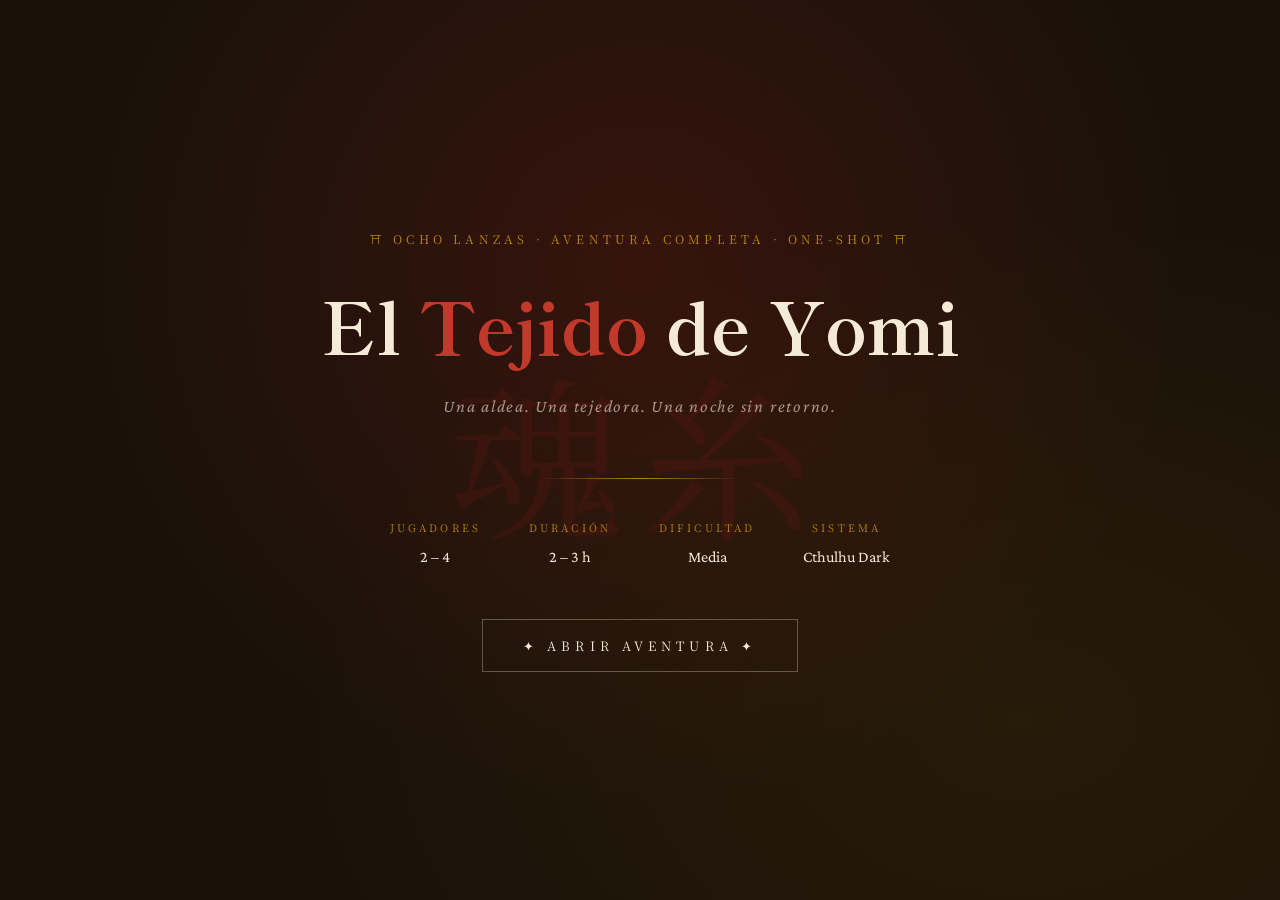
==== assets/adventures/el_tejido_de_yomi.html @ 16f68fd9 "Refine dialog layouts with calligraphy, hand-drawn wobbly boxes, and hanko circular stamp buttons" ====
<!DOCTYPE html>
<html lang="es">
<head>
<meta charset="UTF-8">
<meta name="viewport" content="width=device-width, initial-scale=1.0">
<title>El Tejido de Yomi — Ocho Lanzas</title>
<style>
  @import url('https://fonts.googleapis.com/css2?family=Noto+Serif+JP:wght@300;400;700&family=Crimson+Pro:ital,wght@0,300;0,400;0,600;1,300;1,400&family=Shippori+Mincho:wght@400;700&display=swap');

  :root {
    --ink: #1a1209;
    --paper: #f5ead8;
    --paper-dark: #e8d9bc;
    --red: #8b1a1a;
    --red-light: #c0392b;
    --gold: #b8860b;
    --gold-light: #d4a017;
    --shadow: rgba(26,18,9,0.18);
    --mist: rgba(245,234,216,0.85);
  }

  * { box-sizing: border-box; margin: 0; padding: 0; }

  body {
    background: var(--ink);
    color: var(--ink);
    font-family: 'Crimson Pro', 'Georgia', serif;
    font-size: 17px;
    line-height: 1.75;
    min-height: 100vh;
  }

  /* ── BACKGROUND TEXTURE ── */
  body::before {
    content: '';
    position: fixed; inset: 0;
    background:
      radial-gradient(ellipse at 20% 10%, rgba(139,26,26,0.08) 0%, transparent 50%),
      radial-gradient(ellipse at 80% 90%, rgba(139,26,26,0.06) 0%, transparent 50%),
      url("data:image/svg+xml,%3Csvg width='400' height='400' xmlns='http://www.w3.org/2000/svg'%3E%3Cfilter id='n'%3E%3CfeTurbulence type='fractalNoise' baseFrequency='0.9' numOctaves='4' stitchTiles='stitch'/%3E%3C/filter%3E%3Crect width='400' height='400' filter='url(%23n)' opacity='0.04'/%3E%3C/svg%3E");
    pointer-events: none;
    z-index: 0;
  }

  /* ── COVER ── */
  #cover {
    min-height: 100vh;
    display: flex;
    flex-direction: column;
    align-items: center;
    justify-content: center;
    position: relative;
    overflow: hidden;
    background: var(--ink);
    padding: 3rem 2rem;
  }

  #cover::before {
    content: '';
    position: absolute; inset: 0;
    background:
      radial-gradient(ellipse at 50% 30%, rgba(139,26,26,0.25) 0%, transparent 60%),
      radial-gradient(ellipse at 80% 80%, rgba(184,134,11,0.08) 0%, transparent 50%);
  }

  .cover-kanji {
    font-family: 'Noto Serif JP', serif;
    font-size: clamp(5rem, 15vw, 11rem);
    color: rgba(139,26,26,0.15);
    position: absolute;
    top: 50%;
    left: 50%;
    transform: translate(-50%,-50%);
    white-space: nowrap;
    pointer-events: none;
    letter-spacing: 1rem;
    user-select: none;
  }

  .cover-badge {
    font-family: 'Noto Serif JP', serif;
    font-size: 0.75rem;
    letter-spacing: 0.35em;
    color: var(--gold);
    text-transform: uppercase;
    margin-bottom: 2rem;
    position: relative;
    opacity: 0;
    animation: fadeUp 1s 0.3s forwards;
  }

  .cover-title {
    font-family: 'Shippori Mincho', 'Noto Serif JP', serif;
    font-size: clamp(2.2rem, 6vw, 4.5rem);
    color: var(--paper);
    text-align: center;
    position: relative;
    line-height: 1.2;
    opacity: 0;
    animation: fadeUp 1s 0.6s forwards;
  }

  .cover-title em {
    color: var(--red-light);
    font-style: normal;
  }

  .cover-subtitle {
    font-family: 'Crimson Pro', serif;
    font-size: 1.1rem;
    color: rgba(245,234,216,0.6);
    text-align: center;
    margin-top: 1rem;
    letter-spacing: 0.1em;
    font-style: italic;
    position: relative;
    opacity: 0;
    animation: fadeUp 1s 0.9s forwards;
  }

  .cover-divider {
    width: 200px; height: 1px;
    background: linear-gradient(90deg, transparent, var(--gold), transparent);
    margin: 2.5rem auto;
    position: relative;
    opacity: 0;
    animation: fadeUp 1s 1.1s forwards;
  }

  .cover-meta {
    display: flex; gap: 3rem;
    text-align: center;
    position: relative;
    opacity: 0;
    animation: fadeUp 1s 1.3s forwards;
  }

  .cover-meta-item span {
    display: block;
    font-family: 'Noto Serif JP', serif;
    font-size: 0.65rem;
    letter-spacing: 0.3em;
    color: var(--gold);
    text-transform: uppercase;
    margin-bottom: 0.3rem;
  }

  .cover-meta-item strong {
    color: var(--paper);
    font-size: 1rem;
    font-weight: 400;
  }

  .cover-enter {
    margin-top: 3rem;
    position: relative;
    opacity: 0;
    animation: fadeUp 1s 1.6s forwards;
  }

  .btn-enter {
    font-family: 'Noto Serif JP', serif;
    font-size: 0.8rem;
    letter-spacing: 0.4em;
    color: var(--paper);
    background: transparent;
    border: 1px solid rgba(245,234,216,0.3);
    padding: 1rem 2.5rem;
    cursor: pointer;
    text-transform: uppercase;
    transition: all 0.3s;
  }

  .btn-enter:hover {
    border-color: var(--red-light);
    color: var(--red-light);
    box-shadow: 0 0 30px rgba(192,57,43,0.2);
  }

  @keyframes fadeUp {
    from { opacity: 0; transform: translateY(20px); }
    to { opacity: 1; transform: translateY(0); }
  }

  /* ── MAIN APP ── */
  #app {
    display: none;
    min-height: 100vh;
    background: var(--paper);
    position: relative;
  }

  /* ── NAV ── */
  .nav {
    background: var(--ink);
    padding: 0;
    position: sticky;
    top: 0;
    z-index: 100;
    border-bottom: 2px solid var(--red);
    display: flex;
    align-items: stretch;
    overflow-x: auto;
    scrollbar-width: none;
  }

  .nav::-webkit-scrollbar { display: none; }

  .nav-logo {
    font-family: 'Noto Serif JP', serif;
    color: var(--gold);
    font-size: 1.1rem;
    padding: 0 1.5rem;
    display: flex;
    align-items: center;
    border-right: 1px solid rgba(245,234,216,0.1);
    white-space: nowrap;
    flex-shrink: 0;
  }

  .nav-btn {
    font-family: 'Noto Serif JP', serif;
    font-size: 0.65rem;
    letter-spacing: 0.2em;
    color: rgba(245,234,216,0.55);
    background: none;
    border: none;
    padding: 1.1rem 1.2rem;
    cursor: pointer;
    transition: all 0.2s;
    white-space: nowrap;
    flex-shrink: 0;
    text-transform: uppercase;
    border-bottom: 2px solid transparent;
    margin-bottom: -2px;
  }

  .nav-btn:hover { color: var(--paper); }
  .nav-btn.active { color: var(--red-light); border-bottom-color: var(--red-light); }

  /* ── SECTIONS ── */
  .section { display: none; padding: 3rem 2rem; max-width: 900px; margin: 0 auto; }
  .section.active { display: block; }

  /* ── TYPOGRAPHY ── */
  h1 {
    font-family: 'Shippori Mincho', serif;
    font-size: 2.4rem;
    color: var(--ink);
    line-height: 1.2;
    margin-bottom: 0.5rem;
  }

  h2 {
    font-family: 'Shippori Mincho', serif;
    font-size: 1.6rem;
    color: var(--red);
    margin: 2.5rem 0 1rem;
    padding-bottom: 0.4rem;
    border-bottom: 1px solid rgba(139,26,26,0.2);
  }

  h3 {
    font-family: 'Crimson Pro', serif;
    font-size: 1.2rem;
    color: var(--ink);
    font-weight: 600;
    margin: 1.5rem 0 0.5rem;
    letter-spacing: 0.02em;
  }

  p { margin-bottom: 1rem; }

  .lead {
    font-size: 1.15rem;
    color: #3a2e1e;
    font-style: italic;
    margin-bottom: 1.5rem;
  }

  .kicker {
    font-family: 'Noto Serif JP', serif;
    font-size: 0.65rem;
    letter-spacing: 0.35em;
    color: var(--gold);
    text-transform: uppercase;
    display: block;
    margin-bottom: 0.5rem;
  }

  /* ── DECORATIVE ── */
  .torii {
    text-align: center;
    font-size: 2rem;
    color: rgba(139,26,26,0.2);
    margin: 2rem 0;
    user-select: none;
  }

  .brush-line {
    height: 3px;
    background: linear-gradient(90deg, var(--red) 0%, rgba(139,26,26,0.2) 100%);
    border: none;
    margin: 2rem 0;
    border-radius: 2px;
  }

  /* ── BOXES ── */
  .box {
    border-left: 3px solid var(--red);
    background: rgba(139,26,26,0.04);
    padding: 1.2rem 1.5rem;
    margin: 1.5rem 0;
    border-radius: 0 4px 4px 0;
  }

  .box.gold {
    border-color: var(--gold);
    background: rgba(184,134,11,0.06);
  }

  .box.dark {
    background: var(--ink);
    color: var(--paper);
    border-left: 3px solid var(--red-light);
    border-radius: 4px;
  }

  .box.dark h3 { color: var(--gold); }
  .box.dark p { color: rgba(245,234,216,0.85); }

  /* ── VOICE BOXES (GM narration) ── */
  .gm-voice {
    background: var(--ink);
    color: var(--paper-dark);
    padding: 1.5rem 2rem;
    margin: 1.5rem 0;
    border-radius: 4px;
    font-style: italic;
    font-size: 1.05rem;
    line-height: 1.8;
    position: relative;
    border-left: 4px solid var(--red);
  }

  .gm-voice::before {
    content: '🎭 VOZ DEL MÁSTER';
    font-style: normal;
    font-family: 'Noto Serif JP', serif;
    font-size: 0.6rem;
    letter-spacing: 0.3em;
    color: var(--gold);
    display: block;
    margin-bottom: 0.8rem;
  }

  /* ── NPC BOXES ── */
  .npc-card {
    background: var(--paper-dark);
    border: 1px solid rgba(26,18,9,0.15);
    border-radius: 4px;
    padding: 1.2rem 1.5rem;
    margin: 1.2rem 0;
    position: relative;
    overflow: hidden;
  }

  .npc-card::before {
    content: '';
    position: absolute;
    left: 0; top: 0; bottom: 0;
    width: 4px;
    background: var(--gold);
  }

  .npc-card h3 {
    margin-top: 0;
    color: var(--red);
  }

  .npc-tag {
    display: inline-block;
    font-family: 'Noto Serif JP', serif;
    font-size: 0.6rem;
    letter-spacing: 0.2em;
    background: var(--ink);
    color: var(--gold);
    padding: 0.2rem 0.6rem;
    border-radius: 2px;
    text-transform: uppercase;
    margin-bottom: 0.5rem;
  }

  .npc-quote {
    font-style: italic;
    color: var(--red);
    border-left: 2px solid var(--red);
    padding-left: 0.8rem;
    margin: 0.8rem 0;
    font-size: 1.05rem;
  }

  /* ── CHARACTER SHEETS ── */
  .char-sheet {
    background: var(--paper-dark);
    border: 2px solid rgba(26,18,9,0.2);
    border-radius: 6px;
    padding: 2rem;
    margin: 2rem 0;
    position: relative;
    overflow: hidden;
  }

  .char-sheet::after {
    content: attr(data-kanji);
    font-family: 'Noto Serif JP', serif;
    font-size: 7rem;
    color: rgba(139,26,26,0.06);
    position: absolute;
    right: 1rem;
    top: 50%;
    transform: translateY(-50%);
    pointer-events: none;
    line-height: 1;
  }

  .char-name {
    font-family: 'Shippori Mincho', serif;
    font-size: 1.8rem;
    color: var(--ink);
    margin-bottom: 0.2rem;
  }

  .char-role {
    font-family: 'Noto Serif JP', serif;
    font-size: 0.7rem;
    letter-spacing: 0.3em;
    color: var(--gold);
    text-transform: uppercase;
    margin-bottom: 1.5rem;
    display: block;
  }

  .char-grid {
    display: grid;
    grid-template-columns: 1fr 1fr;
    gap: 1rem;
    margin-bottom: 1rem;
  }

  @media (max-width: 600px) { .char-grid { grid-template-columns: 1fr; } }

  .char-stat {
    background: var(--paper);
    border: 1px solid rgba(26,18,9,0.12);
    padding: 0.7rem 1rem;
    border-radius: 4px;
  }

  .char-stat span {
    font-family: 'Noto Serif JP', serif;
    font-size: 0.58rem;
    letter-spacing: 0.25em;
    color: var(--gold);
    text-transform: uppercase;
    display: block;
    margin-bottom: 0.2rem;
  }

  .char-stat strong { font-size: 1.05rem; }

  .locura-track {
    display: flex;
    gap: 0.4rem;
    margin: 1rem 0;
    align-items: center;
  }

  .locura-track span {
    font-family: 'Noto Serif JP', serif;
    font-size: 0.65rem;
    letter-spacing: 0.2em;
    text-transform: uppercase;
    color: var(--red);
    margin-right: 0.5rem;
  }

  .locura-pip {
    width: 28px; height: 28px;
    border: 2px solid var(--red);
    border-radius: 50%;
    display: flex;
    align-items: center;
    justify-content: center;
    font-size: 0.7rem;
    color: var(--red);
    font-family: 'Crimson Pro', serif;
    font-weight: 600;
    cursor: pointer;
    transition: all 0.2s;
    user-select: none;
  }

  .locura-pip.filled {
    background: var(--red);
    color: white;
  }

  .locura-pip.last {
    border-color: #4a0000;
    background: #4a0000;
    color: #ffaaaa;
    box-shadow: 0 0 8px rgba(139,26,26,0.5);
  }

  /* ── ENEMY STAT BLOCK ── */
  .enemy-block {
    background: #1a1209;
    color: var(--paper);
    border-radius: 6px;
    overflow: hidden;
    margin: 1.5rem 0;
  }

  .enemy-header {
    background: var(--red);
    padding: 1rem 1.5rem;
    display: flex;
    justify-content: space-between;
    align-items: center;
  }

  .enemy-header h3 {
    color: white;
    margin: 0;
    font-family: 'Shippori Mincho', serif;
    font-size: 1.3rem;
  }

  .enemy-header .enemy-tier {
    font-family: 'Noto Serif JP', serif;
    font-size: 0.6rem;
    letter-spacing: 0.3em;
    color: rgba(255,255,255,0.7);
    text-transform: uppercase;
  }

  .enemy-body {
    padding: 1.2rem 1.5rem;
  }

  .enemy-body p { color: rgba(245,234,216,0.8); }

  .enemy-traits {
    display: flex;
    gap: 0.4rem;
    flex-wrap: wrap;
    margin: 0.8rem 0;
  }

  .trait {
    background: rgba(139,26,26,0.4);
    border: 1px solid rgba(139,26,26,0.6);
    color: #ffcccc;
    font-family: 'Noto Serif JP', serif;
    font-size: 0.6rem;
    letter-spacing: 0.15em;
    padding: 0.2rem 0.6rem;
    border-radius: 2px;
    text-transform: uppercase;
  }

  .enemy-actions { margin-top: 1rem; }

  .enemy-action {
    border-top: 1px solid rgba(245,234,216,0.1);
    padding: 0.6rem 0;
  }

  .enemy-action strong {
    color: var(--gold-light);
    display: block;
    margin-bottom: 0.2rem;
    font-size: 0.95rem;
  }

  .enemy-action p { color: rgba(245,234,216,0.75); font-size: 0.95rem; margin: 0; }

  /* ── SCENE CARDS ── */
  .scene {
    border: 1px solid rgba(26,18,9,0.15);
    border-radius: 6px;
    margin: 2rem 0;
    overflow: hidden;
  }

  .scene-header {
    background: var(--ink);
    color: var(--paper);
    padding: 1rem 1.5rem;
    display: flex;
    align-items: center;
    gap: 1rem;
    cursor: pointer;
    transition: background 0.2s;
  }

  .scene-header:hover { background: #2a1e0f; }

  .scene-num {
    font-family: 'Shippori Mincho', serif;
    font-size: 2rem;
    color: var(--red-light);
    line-height: 1;
    flex-shrink: 0;
    min-width: 2.5rem;
  }

  .scene-header-text h3 {
    color: var(--paper);
    margin: 0;
    font-size: 1.1rem;
  }

  .scene-header-text span {
    font-family: 'Noto Serif JP', serif;
    font-size: 0.6rem;
    letter-spacing: 0.25em;
    color: var(--gold);
    text-transform: uppercase;
  }

  .scene-arrow {
    margin-left: auto;
    color: var(--gold);
    font-size: 0.8rem;
    transition: transform 0.3s;
  }

  .scene.open .scene-arrow { transform: rotate(180deg); }

  .scene-body {
    display: none;
    padding: 1.5rem;
    background: var(--paper-dark);
  }

  .scene.open .scene-body { display: block; }

  /* ── RULE BOX ── */
  .rule-box {
    background: #fff8ee;
    border: 1px solid var(--gold);
    border-radius: 4px;
    padding: 1rem 1.3rem;
    margin: 1rem 0;
  }

  .rule-box .rule-title {
    font-family: 'Noto Serif JP', serif;
    font-size: 0.65rem;
    letter-spacing: 0.3em;
    color: var(--gold);
    text-transform: uppercase;
    display: block;
    margin-bottom: 0.5rem;
  }

  /* ── GM TOOLS ── */
  .tracker-grid {
    display: grid;
    grid-template-columns: repeat(auto-fit, minmax(220px, 1fr));
    gap: 1rem;
    margin: 1.5rem 0;
  }

  .tracker-card {
    background: var(--paper-dark);
    border: 1px solid rgba(26,18,9,0.15);
    border-radius: 6px;
    padding: 1rem 1.2rem;
  }

  .tracker-card h4 {
    font-family: 'Noto Serif JP', serif;
    font-size: 0.65rem;
    letter-spacing: 0.25em;
    color: var(--gold);
    text-transform: uppercase;
    margin-bottom: 0.8rem;
  }

  .tracker-pips {
    display: flex;
    gap: 0.3rem;
    flex-wrap: wrap;
    margin-bottom: 0.5rem;
  }

  .t-pip {
    width: 26px; height: 26px;
    border: 2px solid var(--red);
    border-radius: 50%;
    cursor: pointer;
    transition: all 0.15s;
    user-select: none;
  }

  .t-pip.on { background: var(--red); }
  .t-pip.on.last { background: #4a0000; border-color: #4a0000; box-shadow: 0 0 10px rgba(139,26,26,0.6); }

  .tension-track {
    background: var(--paper-dark);
    border: 1px solid rgba(26,18,9,0.15);
    border-radius: 6px;
    padding: 1rem 1.2rem;
    margin: 1rem 0;
  }

  .tension-bar {
    height: 12px;
    background: rgba(26,18,9,0.1);
    border-radius: 6px;
    overflow: hidden;
    margin: 0.5rem 0;
  }

  .tension-fill {
    height: 100%;
    background: linear-gradient(90deg, var(--gold), var(--red));
    border-radius: 6px;
    transition: width 0.5s;
  }

  .tension-btns {
    display: flex;
    gap: 0.5rem;
  }

  .tension-btns button {
    flex: 1;
    font-family: 'Noto Serif JP', serif;
    font-size: 0.7rem;
    letter-spacing: 0.1em;
    padding: 0.4rem;
    border: 1px solid rgba(26,18,9,0.2);
    background: var(--paper);
    cursor: pointer;
    border-radius: 3px;
    transition: all 0.15s;
  }

  .tension-btns button:hover { background: var(--red); color: white; border-color: var(--red); }

  .gm-notes {
    width: 100%;
    min-height: 120px;
    background: var(--paper-dark);
    border: 1px solid rgba(26,18,9,0.2);
    border-radius: 4px;
    padding: 0.8rem 1rem;
    font-family: 'Crimson Pro', serif;
    font-size: 1rem;
    color: var(--ink);
    resize: vertical;
    outline: none;
    line-height: 1.7;
    margin: 0.5rem 0;
  }

  .gm-notes:focus { border-color: var(--red); }

  /* ── CHECKLIST ── */
  .checklist { list-style: none; }

  .checklist li {
    display: flex;
    align-items: flex-start;
    gap: 0.7rem;
    margin-bottom: 0.6rem;
    cursor: pointer;
    padding: 0.3rem 0;
  }

  .checklist li.done { opacity: 0.5; text-decoration: line-through; }

  .check-box {
    width: 18px; height: 18px;
    border: 2px solid var(--red);
    border-radius: 2px;
    flex-shrink: 0;
    margin-top: 3px;
    display: flex;
    align-items: center;
    justify-content: center;
    transition: all 0.15s;
  }

  .checklist li.done .check-box {
    background: var(--red);
    color: white;
    font-size: 0.7rem;
  }

  /* ── ROLL TABLE ── */
  .roll-table {
    width: 100%;
    border-collapse: collapse;
    margin: 1rem 0;
    font-size: 0.95rem;
  }

  .roll-table th {
    background: var(--ink);
    color: var(--gold);
    font-family: 'Noto Serif JP', serif;
    font-size: 0.62rem;
    letter-spacing: 0.25em;
    text-transform: uppercase;
    padding: 0.7rem 1rem;
    text-align: left;
  }

  .roll-table td {
    padding: 0.6rem 1rem;
    border-bottom: 1px solid rgba(26,18,9,0.1);
    vertical-align: top;
  }

  .roll-table tr:nth-child(even) td { background: rgba(26,18,9,0.03); }

  .dice {
    font-family: 'Shippori Mincho', serif;
    font-size: 1.2rem;
    color: var(--red);
    font-weight: 700;
  }

  /* ── TIMER ── */
  .timer-widget {
    background: var(--ink);
    color: var(--paper);
    border-radius: 6px;
    padding: 1.5rem;
    text-align: center;
    margin: 1rem 0;
  }

  .timer-display {
    font-family: 'Shippori Mincho', serif;
    font-size: 3.5rem;
    color: var(--gold-light);
    letter-spacing: 0.1em;
    margin: 0.5rem 0;
  }

  .timer-label {
    font-family: 'Noto Serif JP', serif;
    font-size: 0.65rem;
    letter-spacing: 0.3em;
    color: rgba(245,234,216,0.5);
    text-transform: uppercase;
    margin-bottom: 1rem;
  }

  .timer-btns {
    display: flex;
    gap: 0.5rem;
    justify-content: center;
    flex-wrap: wrap;
  }

  .timer-btns button {
    font-family: 'Noto Serif JP', serif;
    font-size: 0.65rem;
    letter-spacing: 0.2em;
    padding: 0.5rem 1.2rem;
    border: 1px solid rgba(245,234,216,0.2);
    background: transparent;
    color: var(--paper);
    cursor: pointer;
    border-radius: 3px;
    text-transform: uppercase;
    transition: all 0.15s;
  }

  .timer-btns button:hover { background: var(--red); border-color: var(--red); }
  .timer-btns button.preset { font-size: 0.58rem; }

  .tag-list { display: flex; flex-wrap: wrap; gap: 0.4rem; margin: 0.5rem 0; }

  .tag {
    font-family: 'Noto Serif JP', serif;
    font-size: 0.6rem;
    letter-spacing: 0.15em;
    background: rgba(139,26,26,0.08);
    border: 1px solid rgba(139,26,26,0.2);
    color: var(--red);
    padding: 0.2rem 0.5rem;
    border-radius: 2px;
    text-transform: uppercase;
  }


  /* ── MULTIMEDIA ── */
  .media-frame {
    margin: 1rem 0 1.5rem;
    border: 1px solid rgba(26,18,9,0.12);
    border-radius: 6px;
    overflow: hidden;
    background: rgba(255,255,255,0.35);
  }

  .media-caption {
    padding: 0.65rem 0.9rem;
    font-family: 'Noto Serif JP', serif;
    font-size: 0.62rem;
    letter-spacing: 0.18em;
    color: var(--gold);
    text-transform: uppercase;
    border-bottom: 1px solid rgba(26,18,9,0.08);
    background: rgba(26,18,9,0.03);
  }

  .media-slot {
    position: relative;
    min-height: 230px;
    background: linear-gradient(180deg, rgba(26,18,9,0.05), rgba(26,18,9,0.12));
    display: flex;
    align-items: center;
    justify-content: center;
  }

  .media-slot img {
    display: block;
    width: auto;
    height: auto;
    max-width: 100%;
    max-height: 430px;
    object-fit: contain;
    object-position: center center;
    margin: 0 auto;
  }

  .portrait-slot {
    min-height: 320px;
    height: 320px;
    padding: 0.75rem;
  }

  .portrait-slot img {
    width: 100%;
    height: 100%;
    max-width: 100%;
    max-height: 100%;
    object-fit: contain;
  }

  .media-placeholder {
    padding: 1.4rem;
    text-align: center;
    color: #5e4d39;
    max-width: 85%;
  }

  .media-placeholder strong {
    display: block;
    font-family: 'Shippori Mincho', serif;
    color: var(--red);
    font-size: 1.05rem;
    margin-bottom: 0.35rem;
  }

  .media-path {
    display: inline-block;
    margin-top: 0.65rem;
    padding: 0.25rem 0.55rem;
    border-radius: 3px;
    background: rgba(26,18,9,0.08);
    color: var(--ink);
    font-family: monospace;
    font-size: 0.78rem;
    word-break: break-all;
  }

  .asset-audio-wrap {
    padding: 0.85rem 0.95rem 1rem;
    background: rgba(26,18,9,0.03);
    border-top: 1px solid rgba(26,18,9,0.08);
  }

  .asset-audio-wrap audio {
    width: 100%;
  }

  .media-grid {
    display: grid;
    grid-template-columns: repeat(auto-fit, minmax(260px, 1fr));
    gap: 1rem;
    margin: 1rem 0 1.5rem;
  }

  .clue-web {
    background: rgba(184,134,11,0.07);
    border: 1px solid rgba(184,134,11,0.24);
    border-radius: 6px;
    padding: 1rem 1.2rem;
    margin: 1.2rem 0;
  }

  .path-chip {
    display: inline-block;
    margin: 0.2rem 0.35rem 0.2rem 0;
    padding: 0.25rem 0.55rem;
    border-radius: 999px;
    font-family: 'Noto Serif JP', serif;
    font-size: 0.58rem;
    letter-spacing: 0.12em;
    text-transform: uppercase;
    border: 1px solid rgba(139,26,26,0.2);
    background: rgba(139,26,26,0.06);
    color: var(--red);
  }

  .flow-table td small {
    display: block;
    color: #6a5843;
    margin-top: 0.25rem;
  }


.fvtt-link, .fvtt-chip {
  color: var(--red-light);
  text-decoration: none;
  border-bottom: 1px dashed rgba(192,57,43,0.45);
  cursor: pointer;
  transition: all 0.2s ease;
}
.fvtt-link:hover, .fvtt-chip:hover {
  color: var(--gold-light);
  border-bottom-color: var(--gold-light);
}
.fvtt-hub {
  display: grid;
  grid-template-columns: repeat(auto-fit, minmax(180px, 1fr));
  gap: 0.7rem;
  margin: 0 0 1.75rem;
  padding: 1rem;
  border: 1px solid rgba(139,26,26,0.18);
  background: linear-gradient(180deg, rgba(232,217,188,0.8), rgba(245,234,216,0.65));
  box-shadow: 0 10px 25px rgba(26,18,9,0.06);
}
.fvtt-hub h3 {
  margin: 0 0 0.4rem;
  grid-column: 1/-1;
}
.fvtt-chip {
  display: inline-flex;
  align-items: center;
  justify-content: center;
  gap: 0.45rem;
  padding: 0.7rem 0.85rem;
  background: rgba(255,255,255,0.45);
  border: 1px solid rgba(139,26,26,0.18);
  border-radius: 999px;
  font-family: 'Noto Serif JP', serif;
  font-size: 0.72rem;
  letter-spacing: 0.08em;
  text-transform: uppercase;
}
.char-foundry-actions {
  display: flex;
  flex-wrap: wrap;
  gap: 0.6rem;
  margin: 0.9rem 0 1.1rem;
}
.char-foundry-actions .fvtt-chip { font-size: 0.68rem; }



  /* ── FOOTER ── */
  .footer {
    background: var(--ink);
    color: rgba(245,234,216,0.3);
    text-align: center;
    padding: 1.5rem;
    font-size: 0.8rem;
    font-family: 'Noto Serif JP', serif;
    letter-spacing: 0.15em;
  }


  .tool-map-gallery {
    display: grid;
    grid-template-columns: repeat(3, minmax(0, 1fr));
    gap: 1rem;
    margin-top: 1rem;
  }

  .tool-map-figure h3 {
    margin: 0 0 0.55rem;
    font-family: 'Noto Serif JP', serif;
    font-size: 1rem;
    color: var(--ink);
  }

  .tool-map-paths {
    margin-top: 0.9rem;
    padding: 0.85rem 1rem;
    background: var(--paper-dark);
    border: 1px dashed rgba(26,18,9,0.18);
    border-radius: 8px;
    font-size: 0.9rem;
    line-height: 1.7;
  }

  .tool-map-paths code {
    display: inline-block;
    margin: 0.15rem 0.35rem 0.15rem 0;
    padding: 0.12rem 0.4rem;
    background: rgba(0,0,0,0.04);
    border-radius: 4px;
  }

  @media (max-width: 1100px) {
    .tool-map-grid { grid-template-columns: 1fr; }
    .tool-map-gallery { grid-template-columns: 1fr; }
  }

  /* ── MOBILE ── */
  @media (max-width: 700px) {
    .section { padding: 2rem 1rem; }
    .char-sheet { padding: 1.2rem; }
  }

  /* ── PRINT ── */
  @media print {
    .nav, #cover, .timer-widget { display: none !important; }
    #app { display: block !important; }
    .section { display: block !important; page-break-before: always; }
    .scene-body { display: block !important; }
  }

  .tool-map-panel {
    background: linear-gradient(180deg, rgba(185,150,76,0.08), rgba(185,150,76,0.02));
    border: 1px solid rgba(26,18,9,0.15);
    border-left: 4px solid var(--gold);
    border-radius: 8px;
    padding: 1.2rem 1.2rem 1rem;
    margin: 1.2rem 0 1.8rem;
  }

  .tool-map-grid {
    display: grid;
    grid-template-columns: minmax(0, 2fr) minmax(280px, 1fr);
    gap: 1rem;
    align-items: start;
  }

  .tool-map-figure {
    margin: 0;
    background: var(--paper-dark);
    border: 1px solid rgba(26,18,9,0.15);
    border-radius: 8px;
    padding: 0.8rem;
  }

  .tool-map-figure img {
    width: 100%;
    height: auto;
    display: block;
    border-radius: 4px;
    border: 1px solid rgba(26,18,9,0.12);
    background: #f5eddc;
  }

  .tool-map-figure figcaption {
    font-size: 0.85rem;
    color: #5f5240;
    margin-top: 0.7rem;
    line-height: 1.5;
  }

  .tool-map-side {
    display: grid;
    gap: 0.9rem;
  }

  .tool-note {
    background: var(--paper-dark);
    border: 1px solid rgba(26,18,9,0.15);
    border-radius: 6px;
    padding: 0.9rem 1rem;
  }

  .tool-note h3 {
    font-family: 'Noto Serif JP', serif;
    font-size: 0.72rem;
    letter-spacing: 0.18em;
    color: var(--gold);
    text-transform: uppercase;
    margin-bottom: 0.5rem;
  }

  .tool-note ul {
    margin-left: 1.1rem;
  }

  .tool-note code {
    background: rgba(26,18,9,0.06);
    padding: 0.08rem 0.35rem;
    border-radius: 3px;
    font-size: 0.85em;
  }

  .tool-kv {
    display: grid;
    gap: 0.35rem;
    font-size: 0.95rem;
  }

  .tool-kv div strong {
    color: var(--red);
  }

  @media (max-width: 980px) {
    .tool-map-grid {
      grid-template-columns: 1fr;
    }
  }

</style>
</head>
<body>

<!-- PORTADA -->
<div id="cover">
  <div class="cover-kanji">魂糸</div>
  <span class="cover-badge">⛩ Ocho Lanzas · Aventura Completa · One-Shot ⛩</span>
  <h1 class="cover-title">El <em>Tejido</em> de Yomi</h1>
  <p class="cover-subtitle">Una aldea. Una tejedora. Una noche sin retorno.</p>
  <div class="cover-divider"></div>
  <div class="cover-meta">
    <div class="cover-meta-item">
      <span>Jugadores</span>
      <strong>2 – 4</strong>
    </div>
    <div class="cover-meta-item">
      <span>Duración</span>
      <strong>2 – 3 h</strong>
    </div>
    <div class="cover-meta-item">
      <span>Dificultad</span>
      <strong>Media</strong>
    </div>
    <div class="cover-meta-item">
      <span>Sistema</span>
      <strong>Cthulhu Dark</strong>
    </div>
  </div>
  <div class="cover-enter">
    <button class="btn-enter" onclick="enterApp()">✦ ABRIR AVENTURA ✦</button>
  </div>
</div>

<!-- APLICACIÓN PRINCIPAL -->
<div id="app">
  <nav class="nav">
    <span class="nav-logo">⛩ 八本の槍</span>
    <button class="nav-btn active" onclick="showSection('intro')">Introducción</button>
    <button class="nav-btn" onclick="showSection('reglas')">Reglas Rápidas</button>
    <button class="nav-btn" onclick="showSection('personajes')">Personajes</button>
    <button class="nav-btn" onclick="showSection('aventura')">Aventura</button>
    <button class="nav-btn" onclick="showSection('enemigos')">Bakemonos</button>
    <button class="nav-btn" onclick="showSection('npcs')">NPCs</button>
    <button class="nav-btn" onclick="showSection('recursos')">Recursos</button>
  </nav>

  <!-- ════ INTRODUCCIÓN ════ -->
  <div id="intro" class="section active">
    <span class="kicker">⛩ Bienvenido a Ocho Lanzas</span>
    <h1>El Tejido de Yomi</h1>
    <p class="lead">Una aldea de montaña, una promesa funeraria y un telar que está abriendo una herida entre el mundo de los vivos y Yomi.</p>

    <hr class="brush-line">

    <h2>¿Qué es Ocho Lanzas?</h2>
    <p><strong>Ocho Lanzas</strong> es un juego de rol de terror japonés ambientado en una versión fantástica del período Sengoku. Los personajes son agentes errantes de una organización clandestina que investiga la <strong>Maldición de Izanami</strong>, lucha contra bakemonos y trata de conservar su pureza frente a lo sobrenatural.</p>
    <p>El juego usa una adaptación de <strong>Cthulhu Dark</strong> centrada en <strong>Trasfondo, Orgullo, Onmyouji y Maldición</strong>. La tensión nace menos del combate heroico y más de la investigación, el sacrificio y el precio espiritual de cada decisión.</p>
    <p>El tono es de <strong>horror japonés clásico</strong>: silencios largos, lugares cargados de presencias, compasión trágica y un mal que primero corrompe, luego revela su forma y por último exige un precio.</p>

    <div class="box gold">
      <h3>Gancho de la aventura</h3>
      <p>El grupo no llega a Shimokawa por casualidad. Hace pocos días murió <strong>Isamu</strong>, un compañero del mismo destacamento de Las Ocho Lanzas. Antes de morir les arrancó una promesa: <strong>llevar sus cenizas a su madre, Okiya</strong>, la tejedora de Shimokawa. Cuando el grupo se aproxima a la aldea, descubre que allí ya está ocurriendo algo antinatural.</p>
      <p>Esto convierte la misión en algo más que una investigación: <strong>salvar a Okiya también significa cumplir la palabra dada a un camarada caído</strong>.</p>
    </div>

    <h2>Tono y estilo</h2>
    <div class="box gold">
      <h3>Consejos para la directora de juego</h3>
      <p><strong>Silencio y detalle.</strong> Describe olores, temperatura, textura de la madera húmeda, el sonido del telar a horas imposibles. El horror debe filtrarse antes de irrumpir.</p>
      <p><strong>Los NPCs importan.</strong> Jiro, Kenji y Okiya no son piezas funcionales: son personas atrapadas por algo que apenas comprenden. Si el grupo se implica con ellas, la historia gana peso.</p>
      <p><strong>No fuerces el combate.</strong> El Tsuchigumo funciona mejor como presencia, tentación y ancla sobrenatural que como monstruo de pegarle hasta caer.</p>
    </div>

    <h2>Antes de empezar</h2>
    <p>La aventura ya está preparada para jugar con personajes pregenerados, imágenes, música local y mapas de apoyo. Lee primero la sección <strong>Reglas Rápidas</strong>, entrega luego los personajes y arranca con el prólogo del santuario del camino.</p>

    <div class="box dark">
      <h3>Seguridad en mesa</h3>
      <p>El tono del módulo funciona mejor si antes de empezar se acuerdan <strong>líneas y velos</strong> y se recuerda el uso de la <strong>Tarjeta X</strong>. Ocho Lanzas gana mucho cuando la tensión está controlada y la mesa se siente segura.</p>
    </div>
  </div>

<!-- ════ REGLAS RÁPIDAS ════ -->
  <div id="reglas" class="section">
    <span class="kicker">⛩ Sistema de Juego</span>
    <h1>Reglas Rápidas</h1>
    <p class="lead">Resumen correcto de Ocho Lanzas para jugar esta aventura sin abrir el libro.</p>

    <hr class="brush-line">

    <h2>Crear un personaje</h2>
    <div class="box gold">
      <p>En Ocho Lanzas, un personaje se define con estas piezas:</p>
      <p>
      1. <strong>Nombre</strong><br>
      2. <strong>Trasfondo</strong> (qué hacía antes de unirse a las Ocho Lanzas)<br>
      3. <strong>Orgullo</strong> (la razón íntima por la que sigue adelante)<br>
      4. <strong>Onmyouji</strong> opcional (capacidad sobrenatural)<br>
      5. <strong>Maldición</strong>
      </p>
      <p>Los trasfondos son amplios y se adaptan a la ficción: artista, comerciante, criminal, erudito, investigador, jornalero, noble, médico, soldado o timador.</p>
    </div>

    <h2>Hacer algo arriesgado</h2>
    <p>Cuando una acción es incierta y el fracaso importa, haz una <strong>tirada de Riesgo</strong> y toma el resultado más alto.</p>

    <table class="roll-table">
      <tr>
        <th>Dado</th>
        <th>Cuándo añadirlo</th>
      </tr>
      <tr>
        <td><span class="dice">D</span> <strong>Blanco</strong></td>
        <td>Si la acción es humanamente posible.</td>
      </tr>
      <tr>
        <td><span class="dice">D</span> <strong>Blanco</strong></td>
        <td>Si la acción encaja con tu <strong>Trasfondo</strong> o con tu <strong>Orgullo</strong>.</td>
      </tr>
      <tr>
        <td><span class="dice">D</span> <strong>Maldito</strong></td>
        <td>Si te expones a la <strong>Maldición</strong>, arriesgas cuerpo o mente para lograrlo, o usas un <strong>Onmyouji</strong>.</td>
      </tr>
    </table>

    <div class="rule-box">
      <span class="rule-title">⚠ Límite importante</span>
      <p>Nunca tirarás más de <strong>dos dados blancos</strong>. El dado maldito no sustituye a los blancos: se suma cuando la situación o el personaje se abren a lo oscuro.</p>
    </div>

    <h3>Leer el resultado</h3>
    <table class="roll-table">
      <tr><th>Resultado más alto</th><th>Efecto</th></tr>
      <tr><td><span class="dice">1</span></td><td>Fracaso claro o coste severo.</td></tr>
      <tr><td><span class="dice">2–5</span></td><td>Éxito con coste, amenaza o complicación.</td></tr>
      <tr><td><span class="dice">6</span></td><td>Éxito rotundo.</td></tr>
    </table>

    <div class="rule-box">
      <span class="rule-title">⚠ Tirada de Maldición</span>
      <p>Si en una tirada de Riesgo has incluido un <strong>dado Maldito</strong> y su resultado es <strong>igual o superior</strong> al más alto de los dados blancos, debes hacer una <strong>tirada de Maldición</strong>.</p>
    </div>

    <h2>La Maldición</h2>
    <p>El contador de <strong>Maldición</strong> empieza en <strong>1</strong>. Representa cuánto se está erosionando la humanidad del personaje.</p>
    <p>Cuando ve algo perturbador o se expone a la Maldición, tira un <strong>dado Maldito</strong>. Si el resultado es <strong>superior</strong> a tu valor actual de Maldición, tacha una casilla e interpreta cómo te afecta.</p>

    <table class="roll-table">
      <tr><th>Maldición</th><th>Estado</th></tr>
      <tr><td>1–2</td><td>Aún mantienes el control.</td></tr>
      <tr><td>3–4</td><td>Lo oscuro ya deja huella en ti.</td></tr>
      <tr><td>5</td><td>Estás al borde de convertirte en otra cosa.</td></tr>
      <tr><td>6</td><td>Te conviertes en <strong>bakemono</strong>.</td></tr>
    </table>

    <h2>Purificarse</h2>
    <p>Cuando tienes <strong>4 o más marcas</strong> de Maldición, puedes <strong>purificarte</strong>: aceptas una consecuencia dura y eliminas una marca. No debería hacerse más de <strong>una vez por escena</strong>.</p>

    <h2>Onmyoujis</h2>
    <p>Los <strong>Onmyoujis</strong> son dones sobrenaturales opcionales. Algunos ejemplos útiles en esta aventura son <strong>Exorcizar</strong>, <strong>Gishiki</strong>, <strong>Espiritismo</strong> o <strong>Kotodama</strong>.</p>
    <p>Cada Onmyouji reduce de forma permanente la resistencia espiritual del personaje: <strong>por cada Onmyouji, tacha una casilla del contador de Maldición desde el inicio</strong>. Si empiezas con uno, normalmente ya partes de facto en <strong>2</strong>.</p>

    <h2>Amenazas y obstáculos</h2>
    <div class="box">
      <p><strong>Los bakemonos no deberían caer con una sola tirada.</strong> Primero se investigan, luego se comprenden, y solo entonces puede intentarse expulsarlos, sellarlos o cortar su ancla.</p>
      <p>En esta aventura, el combate directo contra el Tsuchigumo no es la mejor salida. La clave es <strong>identificar el ancla</strong>, <strong>cerrar el puente</strong> y decidir <strong>qué precio está dispuesto a pagar el grupo</strong>.</p>
    </div>
  </div>
<div id="personajes" class="section">
    <span class="kicker">⛩ Personajes Pregenerados</span>
    <h1>Los Agentes</h1>
    <p class="lead">Tres miembros de Las Ocho Lanzas que compartieron destacamento con Isamu y juraron llevar sus cenizas a su madre, Okiya, en Shimokawa.</p>

    <div class="box">
      <p>Para <strong>2 jugadores</strong>: recomendado <strong>Ryū</strong> y <strong>Shizuku</strong>.<br>
      Para <strong>3 jugadores</strong>: usa los tres personajes.<br>
      Para <strong>4 jugadores</strong>: un cuarto personaje puede crearse con <strong>Trasfondo + Orgullo</strong> y un vínculo claro con Isamu o con la misión.</p>
    </div>

    <div class="box gold">
      <h3>Motivación compartida</h3>
      <p><strong>Isamu</strong> cayó en la última misión del destacamento. Antes de morir les hizo prometer que <strong>sus cenizas llegarían a manos de su madre</strong>. Esa madre es Okiya. Así que si ella se pierde, no solo cae una inocente: también se rompe una promesa sagrada entre camaradas.</p>
    </div>

    <hr class="brush-line"/>

    <!-- PERSONAJE 1 -->
    <div class="char-sheet" data-kanji="剣">
      <div class="media-frame">
        <div class="media-caption">Retrato del personaje</div>
        <div class="media-slot portrait-slot">
          <img src="../tejido-de-yomi/images/characters/kanemoto-ryu.png" alt="Kanemoto Ryū"
               onerror="this.style.display='none'; this.parentElement.insertAdjacentHTML('beforeend', `&lt;div class=&quot;media-placeholder&quot;&gt;&lt;strong&gt;Imagen pendiente&lt;/strong&gt;&lt;div&gt;Coloca aquí el retrato de Kanemoto Ryū.&lt;/div&gt;&lt;div class=&quot;media-path&quot;&gt;../tejido-de-yomi/images/characters/kanemoto-ryu.png&lt;/div&gt;&lt;/div&gt;`);">
        </div>
      </div>

      <span class="char-role">Ronin · El Espejo Roto</span>

      <div class="char-grid">
        <div class="char-stat"><span>Trasfondo</span><strong>Soldado</strong></div>
        <div class="char-stat"><span>Orgullo</span><strong>Pacto · No romper una promesa hecha a un camarada caído</strong></div>
        <div class="char-stat"><span>Onmyouji</span><strong>Ninguno</strong></div>
        <div class="char-stat"><span>Edad</span><strong>37 años</strong></div>
        <div class="char-stat"><span>Rasgo visible</span><strong>Cicatriz diagonal desde la ceja izquierda hasta la barbilla</strong></div>
        <div class="char-stat"><span>Posesión especial</span><strong>Una katana sin vaina, atada con tela negra</strong></div>
      </div>

      <div class="locura-track">
        <span>Maldición</span>
        <div class="locura-pip filled" onclick="toggleLocura(this)">1</div>
        <div class="locura-pip" onclick="toggleLocura(this)">2</div>
        <div class="locura-pip" onclick="toggleLocura(this)">3</div>
        <div class="locura-pip" onclick="toggleLocura(this)">4</div>
        <div class="locura-pip" onclick="toggleLocura(this)">5</div>
        <div class="locura-pip last" onclick="toggleLocura(this)">6</div>
      </div>

      <h3>¿Quién es?</h3>
      <p>Ryū mató a su señor cuando comprendió que la Maldición ya lo había vaciado por dentro. Nadie le creyó. Las Ocho Lanzas sí. Desde entonces, vive con la convicción de que ver tarde una corrupción equivale a dejar morir a otros.</p>
      <p>Habla poco, vigila mucho y cuando toma una decisión rara vez retrocede. Es el primero en ponerse entre el peligro y alguien que considera suyo.</p>

      <h3>¿Qué puede hacer?</h3>
      <p><strong>Trasfondo (Soldado):</strong> combate, proteger a compañeros, leer amenazas físicas, moverse con disciplina en terrenos difíciles, intimidar y resistir dolor o fatiga.</p>

      <h3>Secreto</h3>
      <div class="box">
        <p>Ryū fue quien cerró los ojos de Isamu cuando murió. La urna la lleva él casi todo el viaje, aunque nunca habla de ello. Si Okiya le pregunta por el último momento de su hijo, no podrá responder con frialdad.</p>
      </div>

      <h3>Frases modelo</h3>
      <div class="npc-quote">"El miedo no se discute. Se escucha."</div>
      <div class="npc-quote">"Prometimos traerlo a casa. No voy a fallarle ahora."</div>

      <h3>Vínculo con Isamu y con el grupo</h3>
      <p>Isamu confiaba en él para aguantar la línea cuando todo se venía abajo. Ryū siente que debe proteger a Shizuku aunque ella no lo pida, y respeta a Mitsuru aunque le incomode lo mucho que el asceta entiende de lo invisible.</p>
    </div>

    <!-- PERSONAJE 2 -->
    <div class="char-sheet" data-kanji="霊">
      <div class="media-frame">
        <div class="media-caption">Retrato del personaje</div>
        <div class="media-slot portrait-slot">
          <img src="../tejido-de-yomi/images/characters/shizuku.png" alt="Shizuku"
               onerror="this.style.display='none'; this.parentElement.insertAdjacentHTML('beforeend', `&lt;div class=&quot;media-placeholder&quot;&gt;&lt;strong&gt;Imagen pendiente&lt;/strong&gt;&lt;div&gt;Coloca aquí el retrato de Shizuku.&lt;/div&gt;&lt;div class=&quot;media-path&quot;&gt;../tejido-de-yomi/images/characters/shizuku.png&lt;/div&gt;&lt;/div&gt;`);">
        </div>
      </div>

      <span class="char-role">Onmyouji · La Voz del Velo</span>

      <div class="char-grid">
        <div class="char-stat"><span>Trasfondo</span><strong>Investigadora</strong></div>
        <div class="char-stat"><span>Orgullo</span><strong>Extraño · Comprender lo sobrenatural antes de destruirlo</strong></div>
        <div class="char-stat"><span>Onmyouji</span><strong>Exorcizar</strong></div>
        <div class="char-stat"><span>Edad</span><strong>28 años</strong></div>
        <div class="char-stat"><span>Rasgo visible</span><strong>Pañuelo blanco atado en la muñeca izquierda</strong></div>
        <div class="char-stat"><span>Posesión especial</span><strong>Tablillas de madera con escritura roja</strong></div>
      </div>

      <div class="locura-track">
        <span>Maldición</span>
        <div class="locura-pip filled" onclick="toggleLocura(this)">1</div>
        <div class="locura-pip filled" onclick="toggleLocura(this)">2</div>
        <div class="locura-pip" onclick="toggleLocura(this)">3</div>
        <div class="locura-pip" onclick="toggleLocura(this)">4</div>
        <div class="locura-pip" onclick="toggleLocura(this)">5</div>
        <div class="locura-pip last" onclick="toggleLocura(this)">6</div>
      </div>

      <h3>¿Quién es?</h3>
      <p>Shizuku fue aprendiz de un gran onmyouji hasta que comprendió que muchos horrores no pueden purificarse sin antes ser nombrados. Desde entonces viaja con una mezcla peligrosa de método, compasión y obsesión.</p>
      <p>Escucha a espíritus, recuerda presagios y casi siempre parece estar atendiendo a algo que el resto todavía no ha notado.</p>

      <h3>¿Qué puede hacer?</h3>
      <p><strong>Trasfondo (Investigadora):</strong> interpretar signos, hilar pistas, registrar lugares, leer símbolos, interrogar con paciencia y detectar contradicciones.<br>
      <strong>Onmyouji (Exorcizar):</strong> sellos, rezos, nombres protectores, expulsión ritual de presencias y ruptura de vínculos impuros.</p>

      <h3>Secreto</h3>
      <div class="box">
        <p>La marca bajo su pañuelo responde a ciertos lugares de Yomi. Shizuku sospecha que, si el Tsuchigumo la reconoce, podría intentar usarla como nuevo ancla.</p>
      </div>

      <h3>Frases modelo</h3>
      <div class="npc-quote">"No me interesa lo que parece. Me interesa lo que insiste en estar aquí."</div>
      <div class="npc-quote">"Si Okiya sigue respondiendo a su nombre, aún no está perdida."</div>

      <h3>Vínculo con Isamu y con el grupo</h3>
      <p>Fue la última persona que habló con Isamu antes de la misión que lo mató. Ryū le da una seguridad silenciosa que aprecia. Mitsuru le resulta una presencia serena, casi un contrapunto necesario a su impulso de saber demasiado.</p>
    </div>

    <!-- PERSONAJE 3 -->
    <div class="char-sheet" data-kanji="山">
      <div class="media-frame">
        <div class="media-caption">Retrato del personaje</div>
        <div class="media-slot portrait-slot">
          <img src="../tejido-de-yomi/images/characters/fujiwara-mitsuru.png" alt="Fujiwara Mitsuru"
               onerror="this.style.display='none'; this.parentElement.insertAdjacentHTML('beforeend', `&lt;div class=&quot;media-placeholder&quot;&gt;&lt;strong&gt;Imagen pendiente&lt;/strong&gt;&lt;div&gt;Coloca aquí el retrato de Fujiwara Mitsuru.&lt;/div&gt;&lt;div class=&quot;media-path&quot;&gt;../tejido-de-yomi/images/characters/fujiwara-mitsuru.png&lt;/div&gt;&lt;/div&gt;`);">
        </div>
      </div>

      <span class="char-role">Yamabushi · El Monte que Camina</span>

      <div class="char-grid">
        <div class="char-stat"><span>Trasfondo</span><strong>Jornalero</strong></div>
        <div class="char-stat"><span>Orgullo</span><strong>Fe · Mantener el equilibrio entre vivos, kami y muertos</strong></div>
        <div class="char-stat"><span>Onmyouji</span><strong>Gishiki</strong></div>
        <div class="char-stat"><span>Edad</span><strong>54 años</strong></div>
        <div class="char-stat"><span>Rasgo visible</span><strong>Barba blanca y bastón de peregrino con campanillas</strong></div>
        <div class="char-stat"><span>Posesión especial</span><strong>Un cuenco de bronce que vibra cerca de lo impuro</strong></div>
      </div>

      <div class="locura-track">
        <span>Maldición</span>
        <div class="locura-pip filled" onclick="toggleLocura(this)">1</div>
        <div class="locura-pip filled" onclick="toggleLocura(this)">2</div>
        <div class="locura-pip" onclick="toggleLocura(this)">3</div>
        <div class="locura-pip" onclick="toggleLocura(this)">4</div>
        <div class="locura-pip" onclick="toggleLocura(this)">5</div>
        <div class="locura-pip last" onclick="toggleLocura(this)">6</div>
      </div>

      <h3>¿Quién es?</h3>
      <p>Mitsuru lleva décadas subiendo montañas, cruzando santuarios olvidados y escuchando a los lugares antes de pisarlos. No presume de sabio: simplemente ha sobrevivido el tiempo suficiente como para reconocer cuándo la tierra deja de estar en paz.</p>
      <p>Es pausado, devoto y difícil de alterar. Pero cuando algo le inquieta de verdad, sus campanillas enmudecen.</p>

      <h3>¿Qué puede hacer?</h3>
      <p><strong>Trasfondo (Jornalero):</strong> resistencia, viajes duros, esfuerzo físico, terreno, cuerda, cargas, plantas y trabajos manuales.<br>
      <strong>Onmyouji (Gishiki):</strong> rituales, amuletos, purificaciones, sellos, ofrendas y pequeños actos sagrados que alteran el equilibrio espiritual.</p>

      <h3>Secreto</h3>
      <div class="box">
        <p>Mitsuru visitó Shimokawa hace años y conoció a Okiya cuando todavía reía con facilidad. Reconocerla así, atrapada en el telar, puede quebrar incluso su calma.</p>
      </div>

      <h3>Frases modelo</h3>
      <div class="npc-quote">"Los muertos no siempre quieren irse; a veces lo que quieren es ser escuchados."</div>
      <div class="npc-quote">"Traer cenizas también es un ritual. No llegamos con las manos vacías."</div>

      <h3>Vínculo con Isamu y con el grupo</h3>
      <p>Fue quien aceptó en voz alta la promesa a Isamu cuando este agonizaba. Trata a Shizuku como a una discípula que nunca pidió y a Ryū como a un hombre que todavía puede perdonarse, aunque no lo crea.</p>
    </div>
  </div>
<div id="aventura" class="section">
    <span class="kicker">⛩ Aventura</span>
    <h1>El Tejido de Yomi</h1>
    <p class="lead">Versión rehecha: investigación abierta, red de pistas y resolución no lineal.</p>

    <hr class="brush-line">

    <div class="box gold">
      <h3>Cómo dirigir esta versión</h3>
      <p><strong>No empujes una escena concreta.</strong> Presenta la aldea, deja que el grupo elija adónde ir y usa el <strong>avance del tapiz</strong> para marcar el coste del tiempo, los errores y la indecisión.</p>
      <p><strong>Las pistas importantes nunca desaparecen.</strong> Si fallan una tirada, la obtienen igualmente por otra vía, pero con una consecuencia.</p>
      <p><strong>Desde el minuto uno el objetivo está claro:</strong> cumplir la promesa hecha a Isamu, localizar el foco, hallar el ancla del horror y romper el tejido antes del amanecer.</p>
</div>
<div class="box">
<h3>La promesa a Isamu</h3>
<p>El grupo llega con una <strong>urna funeraria</strong>. No es un detalle decorativo: es el corazón moral de la historia. Okiya no es una desconocida cualquiera, sino la madre del compañero muerto al que juraron traer de vuelta a casa. Puedes dejar que este elemento abra escenas de duelo, culpa, deber o incluso esperanza.</p>
    </div>

    <div class="box">
      <h3>Sōsuke llegó antes</h3>
      <p><strong>Tanaka Sōsuke</strong> no fue enviado después por una autoridad lejana: venía de otra zona y podía alcanzar Shimokawa antes que el resto. Su idea era sencilla: avisar a Okiya de vuestra llegada, preparar el terreno y esperaros en la aldea con comida caliente y una casa segura. En vez de eso encontró miedo, desapariciones y el sonido de un telar que no descansaba. Su cuervo es la última prueba de que llegó vivo. Después de eso, se esfumó como otros aldeanos antes que él.</p>
    </div>

    <h2>Red de pistas esencial</h2>
    <table class="roll-table">
      <tr>
        <th>Revelación</th>
        <th>Fuentes posibles</th>
      </tr>
      <tr>
        <td><strong>La casa de Okiya es el foco</strong></td>
        <td>La luz visible desde el pueblo · los hilos que convergen hacia ella · Jiro · el santuario invertido</td>
      </tr>
      <tr>
        <td><strong>El huso negro ancla al Tsuchigumo</strong></td>
        <td>Jiro recuerda que Okiya lo encontró · Okiya puede susurrarlo · visiones del santuario · registrar el telar</td>
      </tr>
      <tr>
        <td><strong>La ruptura exige sal + fuego + acto ritual</strong></td>
        <td>Santuario · recuerdos de Mitsuru · tablillas de Shizuku · conversación con el Tsuchigumo · símbolos del taller</td>
      </tr>
      <tr>
        <td><strong>Kenji está siendo tejido al tapiz</strong></td>
        <td>Su palma marcada · sus sueños · un hilo en su ropa · la reacción del cuenco de Mitsuru</td>
      </tr>
    </table>

    <div class="rule-box">
      <span class="rule-title">💡 Regla de oro</span>
      <p>Cuando el grupo falle una investigación, responde con esta fórmula: <strong>sí, pero...</strong> Sí obtienen algo útil, pero el tapiz avanza, una puerta se cierra, un NPC entra en peligro o alguien deba hacer una tirada de Maldición o aceptar una consecuencia de impureza.</p>
    </div>

    <!-- PRÓLOGO -->
    <div class="scene open" id="sc0">
      <div class="scene-header" onclick="toggleScene('sc0')">
        <div class="scene-num">P</div>
        <div class="scene-header-text">
          <span>Prólogo · 10 min</span>
          <h3>La Misión en el Santuario del Camino</h3>
        </div>
        <span class="scene-arrow">▼</span>
      </div>
      <div class="scene-body">
        <div class="media-frame">
          <div class="media-caption">Escena sugerida</div>
          <div class="media-slot">
            <img src="../tejido-de-yomi/images/scenes/00-santuario-camino.png" alt="Santuario del camino" onerror="this.style.display='none'; this.parentElement.insertAdjacentHTML('beforeend', `<div class=&quot;media-placeholder&quot;><strong>Imagen pendiente</strong><div>Santuario nevado, linterna roja, tres agentes ante el mensajero.</div><div class=&quot;media-path&quot;>../tejido-de-yomi/images/scenes/00-santuario-camino.png</div></div>`);">
          </div>
          <div class="asset-audio-wrap">
            <div class="media-caption" style="border-bottom:none;background:none;padding:0 0 0.5rem;color:var(--red);">Música sugerida</div>
            <audio controls preload="none"><source src="../tejido-de-yomi/audio/scenes/00-santuario-camino.mp3" type="audio/mpeg"></audio>
            <div class="media-path">../tejido-de-yomi/audio/scenes/00-santuario-camino.mp3</div>
          </div>
        </div>

        <div class="gm-voice">
          La nieve silencia el bosque cuando un <strong>cuervo negro</strong> baja al torii del santuario y deja caer un pergamino atado con hilo azul. Es la señal de <strong>Tanaka Sōsuke</strong>, el aliado que venía de otra zona y debía llegar antes que vosotros a Shimokawa. El mensaje está escrito deprisa: <em>“He llegado antes. Okiya sigue viva, pero la casa respira y ya faltan vecinos. Jiro sabe más de lo que dice. Si no estoy esperándoos en la entrada, buscadme donde siga sonando el telar. No entreguéis la urna sin estar juntos.”</em> La misión deja de ser solo funeraria. Ahora sabéis que alguien os espera... o esperaba.</em>
        </div>

        <h3>Lo que ya saben antes de llegar</h3>
        <ul style="margin-left:1.2rem;margin-bottom:1rem;">
          <li>Okiya, la tejedora de Shimokawa, es <strong>la madre de Isamu</strong>. Entregarle la urna es una obligación moral del grupo.</li>
          <li><strong>Tanaka Sōsuke</strong>, un aliado del mismo destacamento que venía de otra zona, se adelantó para esperaros en la aldea. Su cuervo demuestra que llegó y que detectó algo antinatural.</li>
          <li>En Shimokawa no solo hay miedo: <strong>ya hay desaparecidos</strong>. Algunos vecinos se han esfumado después de acercarse demasiado a la casa de Okiya o al sendero del norte.</li>
          <li>La misión no es matar a ciegas: es <strong>entender el mal, localizar su ancla, rescatar a quien se pueda y romper el puente</strong>.</li>
          <li>El amanecer marca el límite. Si el tapiz se completa, Yomi tocará la aldea.</li>
        </ul>

        <div class="rule-box">
          <span class="rule-title">💡 Roleo inicial útil</span>
          <p>Pide a cada jugador que responda una sola pregunta: ¿qué señal le haría comprender que esta misión se parece demasiado a algo que ya vivió? Eso te da material para las futuras tentaciones del Tsuchigumo.</p>
        </div>
      </div>
    </div>

    <h2>Acto I — Shimokawa como sandbox nocturno</h2>
    <p>Puedes presentar todos estos lugares al mismo tiempo. La aldea es pequeña: nada impide ir de uno a otro. Tras cada visita importante, haz avanzar el tapiz +1 si se han demorado o si una tirada ha tenido coste.</p>

    <div class="scene" id="sc1">
      <div class="scene-header" onclick="toggleScene('sc1')">
        <div class="scene-num">1</div>
        <div class="scene-header-text">
          <span>Nodo abierto</span>
          <h3>Entrada a Shimokawa y lectura del terreno</h3>
        </div>
        <span class="scene-arrow">▼</span>
      </div>
      <div class="scene-body">
        <div class="media-frame">
          <div class="media-caption">Escena sugerida</div>
          <div class="media-slot">
            <img src="../tejido-de-yomi/images/scenes/01-shimokawa-llegada.png" alt="Llegada a Shimokawa" onerror="this.style.display='none'; this.parentElement.insertAdjacentHTML('beforeend', `<div class=&quot;media-placeholder&quot;><strong>Imagen pendiente</strong><div>Aldea cerrada, nieve, casas en penumbra y una luz anómala al norte.</div><div class=&quot;media-path&quot;>../tejido-de-yomi/images/scenes/01-shimokawa-llegada.png</div></div>`);">
          </div>
          <div class="asset-audio-wrap">
            <audio controls preload="none"><source src="../tejido-de-yomi/audio/scenes/01-shimokawa-llegada.mp3" type="audio/mpeg"></audio>
            <div class="media-path">../tejido-de-yomi/audio/scenes/01-shimokawa-llegada.mp3</div>
          </div>
        </div>

        <div class="gm-voice">
          Shimokawa parece contener la respiración. Las puertas cerradas, el humo escaso, los tejados blancos y una única luz fija al norte. No es una invitación. Es una dirección.
        </div>

        <h3>Información que sale gratis</h3>
        <ul style="margin-left:1.2rem;margin-bottom:1rem;">
          <li>La casa de Okiya destaca físicamente por la luz antinatural.</li>
          <li>Todas las huellas van hacia adentro o hacia el norte; casi ninguna se aleja de la casa de la tejedora.</li>
          <li>El santuario local y la casa de Jiro son los únicos lugares que parecen “llamarlos” de forma evidente.</li>
          <li>Un vecino susurra tras una puerta que <strong>un hombre de la lanza</strong> llegó antes al anochecer y no volvió. Describen a Sōsuke sin saber su nombre.</li>
<li>Si alguien lleva la urna de Isamu a la vista, un par de vecinos reaccionan con un miedo reverencial inmediato: saben perfectamente a qué casa debía llegar.</li>
        </ul>

        <h3>Qué pueden intentar</h3>
        <p><strong>Leer huellas:</strong> con 4+ saben que alguien arrastró peso desde el bosque hasta la casa de Okiya. Con 1–3 también lo descubren, pero oyen un telar a la espalda aunque no haya nadie.</p>
        <p><strong>Hablar con vecinos tras la puerta:</strong> revelan que “la señora Okiya ya no canta al tejer” y que el sonido nunca cesa. Si fallan, nadie abre, pero un susurro desde dentro dice: “No miréis el telar.”</p>

        <div class="clue-web">
          <strong>Salidas desde aquí:</strong><br>
          <span class="path-chip">Casa de Jiro</span>
          <span class="path-chip">Santuario</span>
          <span class="path-chip">Pozo y sendero norte</span>
          <span class="path-chip">Casa de Okiya</span>
        </div>
      </div>
    </div>

    <div class="scene" id="sc2">
      <div class="scene-header" onclick="toggleScene('sc2')">
        <div class="scene-num">2</div>
        <div class="scene-header-text">
          <span>Nodo social</span>
          <h3>La casa de Jiro y el secreto de Kenji</h3>
        </div>
        <span class="scene-arrow">▼</span>
      </div>
      <div class="scene-body">
        <div class="media-frame">
          <div class="media-caption">Escena sugerida</div>
          <div class="media-slot">
            <img src="../tejido-de-yomi/images/scenes/02-jiro-y-kenji.png" alt="Jiro y Kenji" onerror="this.style.display='none'; this.parentElement.insertAdjacentHTML('beforeend', `<div class=&quot;media-placeholder&quot;><strong>Imagen pendiente</strong><div>Interior pobre, anciano junto al brasero, niño desvelado con la palma marcada.</div><div class=&quot;media-path&quot;>../tejido-de-yomi/images/scenes/02-jiro-y-kenji.png</div></div>`);">
          </div>
          <div class="asset-audio-wrap">
            <audio controls preload="none"><source src="../tejido-de-yomi/audio/scenes/02-jiro-y-kenji.mp3" type="audio/mpeg"></audio>
            <div class="media-path">../tejido-de-yomi/audio/scenes/02-jiro-y-kenji.mp3</div>
          </div>
        </div>

        <h3>Qué aporta Jiro</h3>
        <ul style="margin-left:1.2rem;margin-bottom:1rem;">
          <li>Okiya es la <strong>madre de Isamu</strong>. Jiro reconoce la urna en cuanto la ve y comprende quiénes sois antes de que terminéis la frase.</li>
          <li><strong>Sōsuke</strong> llegó antes que vosotros, habló con Jiro, preguntó por Okiya y se fue hacia la casa cuando oyó el telar. No regresó.</li>
          <li>No fue el primero en desaparecer: una lavandera, un carbonero y otro vecino se esfumaron del mismo modo en los últimos días. De uno de ellos solo apareció una manga enganchada en un seto, cosida con hilos negros.</li>
          <li>Tras la muerte de su hijo, Okiya encontró en el bosque un <strong>huso negro antiguo</strong> y empezó a cambiar poco a poco.</li>
          <li>El telar suena a deshoras y los hilos amanecen cada vez más lejos de su casa. Jiro guarda <strong>sal, una llave vieja</strong> y una culpa inmensa por no haber actuado antes.</li>
        </ul>

        <h3>Qué aporta Kenji</h3>
        <p>Kenji vio manos con demasiados dedos, oyó al tapiz susurrar, vio entrar a <strong>Sōsuke</strong> por el lateral con la lanza envuelta y tiene una <strong>marca de araña</strong> en la palma. Si nadie le escucha con paciencia, lo cuenta de todos modos en sueños o sonámbulo.</p>

        <div class="rule-box">
          <span class="rule-title">⚠ Si fallan aquí</span>
          <p>No ocultes la pista. Jiro duda, Kenji llora o alguien interrumpe, pero el grupo acaba sabiendo del <strong>huso</strong> y de la <strong>marca</strong>. El coste puede ser +1 al tapiz o que Kenji desaparezca más adelante.</p>
        </div>

        <h3>Recurso útil</h3>
        <p>Jiro puede entregarles sal en abundancia, cuerda, una linterna y la llave lateral de la casa de Okiya. Tampoco necesita una tirada para confirmar lo más importante: si lleváis la urna de Isamu, os tratará como a la última esperanza real de la familia.</p>

        <div class="clue-web">
          <strong>Salidas desde aquí:</strong><br>
          <span class="path-chip">Santuario</span>
          <span class="path-chip">Casa de Okiya</span>
          <span class="path-chip">Pozo</span>
        </div>
      </div>
    </div>

    <div class="scene" id="sc3">
      <div class="scene-header" onclick="toggleScene('sc3')">
        <div class="scene-num">3</div>
        <div class="scene-header-text">
          <span>Nodo espiritual</span>
          <h3>El santuario invertido</h3>
        </div>
        <span class="scene-arrow">▼</span>
      </div>
      <div class="scene-body">
        <div class="media-frame">
          <div class="media-caption">Nodo visual</div>
          <div class="media-slot">
            <img src="../tejido-de-yomi/images/scenes/03-santuario-invertido.png" alt="Santuario invertido" onerror="this.style.display='none'; this.parentElement.insertAdjacentHTML('beforeend', `<div class=&quot;media-placeholder&quot;><strong>Imagen pendiente</strong><div>Santuario corrompido, ofrendas invertidas, cuenco con tierra negra y filamentos.</div><div class=&quot;media-path&quot;>../tejido-de-yomi/images/scenes/03-santuario-invertido.png</div></div>`);">
          </div>
          <div class="asset-audio-wrap">
            <audio controls preload="none"><source src="../tejido-de-yomi/audio/scenes/03-santuario-invertido.mp3" type="audio/mpeg"></audio>
            <div class="media-path">../tejido-de-yomi/audio/scenes/03-santuario-invertido.mp3</div>
          </div>
        </div>
        <h3>Qué se ve</h3>
        <p>La imagen del kami está cubierta, las ofrendas miran hacia dentro y un cuenco de arroz contiene tierra negra mezclada con filamentos. El lugar no protege: <strong>absorbe</strong>.</p>

        <h3>Lo que revela</h3>
        <ul style="margin-left:1.2rem;margin-bottom:1rem;">
          <li>Alguien ha convertido una plegaria en invocación.</li>
          <li>La ruptura exige un acto inverso: <strong>sal, fuego y nombrar lo que no debe estar</strong>.</li>
          <li>Con 6 o una gran idea, Shizuku o Mitsuru pueden recibir una visión breve: un objeto oscuro bajo el telar, latiendo como un corazón de madera.</li>
        </ul>

        <p>Con un fallo, la visión llega igualmente, pero el personaje toca Yomi durante un instante: <strong>marca 1 de Maldición</strong> o deja atrás una sombra que luego lo seguirá hasta la casa de Okiya. No niegues la pista: cobra el precio.</p>

        <div class="clue-web">
          <strong>Salidas desde aquí:</strong><br>
          <span class="path-chip">Casa de Okiya</span>
          <span class="path-chip">Pozo y sendero</span>
          <span class="path-chip">Taller de teñido</span>
        </div>
      </div>
    </div>

    <div class="scene" id="sc4">
      <div class="scene-header" onclick="toggleScene('sc4')">
        <div class="scene-num">4</div>
        <div class="scene-header-text">
          <span>Nodo físico</span>
          <h3>Pozo, sendero norte y taller de teñido</h3>
        </div>
        <span class="scene-arrow">▼</span>
      </div>
      <div class="scene-body">
        <p>Este nodo reúne dos espacios pequeños pero muy útiles para desatascar la partida.</p>

        <div class="asset-audio-wrap" style="margin-bottom:1rem;">
          <div class="media-caption" style="border-bottom:none;background:none;padding:0 0 0.5rem;color:var(--red);">Música asociada al nodo</div>
          <audio controls preload="none"><source src="../tejido-de-yomi/audio/scenes/04-pozo-taller-nodo.mp3" type="audio/mpeg"></audio>
          <div class="media-path">../tejido-de-yomi/audio/scenes/04-pozo-taller-nodo.mp3</div>
        </div>

        <div class="media-frame">
          <div class="media-caption">Subnodo visual · Pozo y sendero</div>
          <div class="media-slot">
            <img src="../tejido-de-yomi/images/scenes/04-pozo-y-sendero.png" alt="Pozo y sendero norte" onerror="this.style.display='none'; this.parentElement.insertAdjacentHTML('beforeend', `<div class=&quot;media-placeholder&quot;><strong>Imagen pendiente</strong><div>Pozo helado, sendero norte y rastro de hilos negros hacia el bosque.</div><div class=&quot;media-path&quot;>../tejido-de-yomi/images/scenes/04-pozo-y-sendero.png</div></div>`);">
          </div>
          <div class="asset-audio-wrap">
            <audio controls preload="none"><source src="../tejido-de-yomi/audio/scenes/05-pozo-y-sendero.mp3" type="audio/mpeg"></audio>
            <div class="media-path">../tejido-de-yomi/audio/scenes/05-pozo-y-sendero.mp3</div>
          </div>
        </div>

        <h3>Pozo y sendero</h3>
        <p>Hay hilos negros tensados hacia el bosque, un gato que atraviesa una empalizada y marcas de arrastre. Si siguen el rastro, encuentran el lugar donde Okiya halló el huso: un claro con tierra removida y restos de seda negra.</p>

        <div class="media-frame">
          <div class="media-caption">Subnodo visual · Taller de teñido</div>
          <div class="media-slot">
            <img src="../tejido-de-yomi/images/scenes/05-taller-tenido.png" alt="Taller de teñido abandonado" onerror="this.style.display='none'; this.parentElement.insertAdjacentHTML('beforeend', `<div class=&quot;media-placeholder&quot;><strong>Imagen pendiente</strong><div>Tinas secas, sal para curtir tejidos, braseros apagados y símbolos protectores borrados.</div><div class=&quot;media-path&quot;>../tejido-de-yomi/images/scenes/05-taller-tenido.png</div></div>`);">
          </div>
          <div class="asset-audio-wrap">
            <audio controls preload="none"><source src="../tejido-de-yomi/audio/scenes/06-taller-tenido.mp3" type="audio/mpeg"></audio>
            <div class="media-path">../tejido-de-yomi/audio/scenes/06-taller-tenido.mp3</div>
          </div>
        </div>

        <h3>Taller de teñido abandonado</h3>
        <p>Quedan cenizas, sal para curtir tejidos y símbolos protectores a medio borrar. Aquí puede aparecer una nota o recuerdo útil: <em>“El hilo oscuro no se corta: se purifica y se devuelve.”</em></p>

        <div class="rule-box">
          <span class="rule-title">💡 Para grupos perdidos</span>
          <p>Si ves que no conectan las piezas, usa este nodo para reunirlo todo: hilos que llevan a Okiya, recuerdo del huso y materiales físicos para actuar al final.</p>
        </div>

        <div class="clue-web">
          <strong>Salidas desde aquí:</strong><br>
          <span class="path-chip">Casa de Okiya</span>
          <span class="path-chip">Regreso a Jiro</span>
        </div>
      </div>
    </div>

    <h2>Acto II — La casa de Okiya por capas</h2>
    <p>La casa no es una única escena. Es un pequeño espacio de exploración con varias entradas y revelaciones. Los personajes pueden llegar pronto o tarde, mejor preparados o casi a ciegas.</p>

    <div class="scene" id="sc5">
      <div class="scene-header" onclick="toggleScene('sc5')">
        <div class="scene-num">5</div>
        <div class="scene-header-text">
          <span>Exploración</span>
          <h3>El umbral, los hilos y el mensajero perdido</h3>
        </div>
        <span class="scene-arrow">▼</span>
      </div>
      <div class="scene-body">
        <div class="media-frame">
          <div class="media-caption">Escena sugerida</div>
          <div class="media-slot">
            <img src="../tejido-de-yomi/images/scenes/06-casa-okiya-umbral.png" alt="Casa de Okiya" onerror="this.style.display='none'; this.parentElement.insertAdjacentHTML('beforeend', `<div class=&quot;media-placeholder&quot;><strong>Imagen pendiente</strong><div>Casa aislada al borde del bosque, luz inmóvil, hilos sobre los marcos y la sombra de alguien caído tras el shōji.</div><div class=&quot;media-path&quot;>../tejido-de-yomi/images/scenes/06-casa-okiya-umbral.png</div></div>`);">
          </div>
          <div class="asset-audio-wrap">
            <audio controls preload="none"><source src="../tejido-de-yomi/audio/scenes/07-casa-okiya-umbral.mp3" type="audio/mpeg"></audio>
            <div class="media-path">../tejido-de-yomi/audio/scenes/07-casa-okiya-umbral.mp3</div>
          </div>
        </div>

        <h3>Entradas posibles</h3>
        <ul style="margin-left:1.2rem;margin-bottom:1rem;">
          <li><strong>Puerta principal:</strong> fuerza, respeto o una invitación imposible.</li>
          <li><strong>Puerta lateral:</strong> con la llave de Jiro o con herramientas.</li>
          <li><strong>Postigos:</strong> visión parcial del interior, muy útil para sembrar miedo.</li>
        </ul>

        <h3>Lo que siempre deben descubrir aquí</h3>
        <ul style="margin-left:1.2rem;margin-bottom:1rem;">
          <li><strong>Sōsuke</strong>, el aliado que se adelantó, sigue vivo, atrapado en un sueño de Yomi.</li>
          <li>El tapiz representa Shimokawa y una puerta casi abierta.</li>
          <li>La casa está conectada a toda la aldea por hilos vivos, y las desapariciones del pueblo han pasado por aquí de un modo u otro.</li>
        </ul>

        <p>Un fallo al entrar no bloquea nada: hace ruido, despierta algo, rompe un sello improvisado o provoca una tirada de Maldición o un avance inmediato del tapiz al ver el interior moverse como si respirara.</p>
      </div>
    </div>

    <div class="scene" id="sc6">
      <div class="scene-header" onclick="toggleScene('sc6')">
        <div class="scene-num">6</div>
        <div class="scene-header-text">
          <span>Hallazgo clave</span>
          <h3>El huso bajo el telar</h3>
        </div>
        <span class="scene-arrow">▼</span>
      </div>
      <div class="scene-body">
        <div class="media-frame">
          <div class="media-caption">Nodo visual</div>
          <div class="media-slot">
            <img src="../tejido-de-yomi/images/scenes/07-huso-bajo-telar.png" alt="El huso bajo el telar" onerror="this.style.display='none'; this.parentElement.insertAdjacentHTML('beforeend', `<div class=&quot;media-placeholder&quot;><strong>Imagen pendiente</strong><div>Base del telar abierta, huso negro oculto entre hilo tensado y polvo antiguo.</div><div class=&quot;media-path&quot;>../tejido-de-yomi/images/scenes/07-huso-bajo-telar.png</div></div>`);">
          </div>
          <div class="asset-audio-wrap">
            <audio controls preload="none"><source src="../tejido-de-yomi/audio/scenes/08-huso-bajo-telar.mp3" type="audio/mpeg"></audio>
            <div class="media-path">../tejido-de-yomi/audio/scenes/08-huso-bajo-telar.mp3</div>
          </div>
        </div>
        <p>El huso es el ancla. Puedes esconderlo <strong>bajo el telar</strong>, en un falso cajón o tejido dentro de la base, pero debe ser localizable por al menos tres vías:</p>
        <ul style="margin-left:1.2rem;margin-bottom:1rem;">
          <li>La visión del santuario.</li>
          <li>Las palabras de Okiya si logran alcanzarla.</li>
          <li>La lógica física de la escena: todo el hilo converge en ese punto.</li>
        </ul>

        <div class="rule-box">
          <span class="rule-title">⚠ Muy importante</span>
          <p>No pidas una tirada única del tipo “si fallas, no encuentras el huso”. Pide cómo lo buscan. Una buena idea lo revela. Una tirada sirve para medir el coste, no la existencia de la pista.</p>
        </div>

        <p>Cuando lo saquen o lo toquen, el Tsuchigumo reacciona al instante: los hilos se tensan, Okiya deja escapar un gemido humano y el tapiz avanza de golpe.</p>
      </div>
    </div>

    <div class="scene" id="sc7">
      <div class="scene-header" onclick="toggleScene('sc7')">
        <div class="scene-num">7</div>
        <div class="scene-header-text">
          <span>Confrontación</span>
          <h3>Okiya, el Tsuchigumo y la decisión moral</h3>
        </div>
        <span class="scene-arrow">▼</span>
      </div>
      <div class="scene-body">
        <div class="media-frame">
          <div class="media-caption">Escena sugerida</div>
          <div class="media-slot">
            <img src="../tejido-de-yomi/images/scenes/08-okiya-tsuchigumo.png" alt="Tapiz de Yomi" onerror="this.style.display='none'; this.parentElement.insertAdjacentHTML('beforeend', `<div class=&quot;media-placeholder&quot;><strong>Imagen pendiente</strong><div>Okiya sometida por el Tsuchigumo, tapiz descomunal y el rostro de Isamu evocando una grieta en la posesión.</div><div class=&quot;media-path&quot;>../tejido-de-yomi/images/scenes/08-okiya-tsuchigumo.png</div></div>`);">
          </div>
          <div class="asset-audio-wrap">
            <audio controls preload="none"><source src="../tejido-de-yomi/audio/scenes/09-okiya-tsuchigumo.mp3" type="audio/mpeg"></audio>
            <div class="media-path">../tejido-de-yomi/audio/scenes/09-okiya-tsuchigumo.mp3</div>
          </div>
        </div>

        <div class="gm-voice">
          Okiya no se gira enseguida. El telar sigue solo, como si recordara el movimiento de unas manos que ya no son humanas. Cuando la voz llega, suena vieja, fría y paciente: “No habéis venido a detenerme. Habéis venido a elegir qué parte del pueblo estáis dispuestos a perder.”
        </div>

        <h3>Qué busca esta escena</h3>
        <p>No es un monólogo del villano. Es el momento en que el grupo une las piezas y decide <strong>qué precio acepta pagar</strong>.</p>

        <h3>Verdades que pueden arrancarle</h3>
        <ul style="margin-left:1.2rem;margin-bottom:1rem;">
          <li>El tapiz es un puente y el huso su clavo.</li>
          <li>Okiya sigue dentro, pero cada minuto cuenta menos como humana y más como hilo.</li>
          <li>Romper el puente puede salvar la aldea, pero no garantiza salvar a Okiya.</li>
<li>Nombrar a <strong>Isamu</strong>, colocar sus cenizas ante el telar o recordar a Okiya la promesa de su hijo puede abrir una grieta emocional en la posesión y devolverle un instante de voluntad.</li>
        </ul>

        <p>Si el grupo se queda sin saber qué hacer, Okiya puede susurrar una sola ayuda: <em>“No mires la tela. Mira el madero.”</em></p>
      </div>
    </div>

    <h2>Acto III — Resoluciones múltiples</h2>

    <div class="scene" id="sc8">
      <div class="scene-header" onclick="toggleScene('sc8')">
        <div class="scene-num">8</div>
        <div class="scene-header-text">
          <span>Clímax</span>
          <h3>Cuatro formas de cerrar la noche</h3>
        </div>
        <span class="scene-arrow">▼</span>
      </div>
      <div class="scene-body">
        <div class="asset-audio-wrap" style="margin-bottom:1rem;">
          <div class="media-caption" style="border-bottom:none;background:none;padding:0 0 0.5rem;color:var(--red);">Música sugerida para el clímax</div>
          <audio controls preload="none"><source src="../tejido-de-yomi/audio/scenes/10-climax-general.mp3" type="audio/mpeg"></audio>
          <div class="media-path">../tejido-de-yomi/audio/scenes/10-climax-general.mp3</div>
        </div>

        <div class="tool-map-grid" style="margin-bottom:1rem;">
          <figure class="tool-map-figure">
            <h3>Opción A · Exorcismo</h3>
            <img src="../tejido-de-yomi/images/scenes/09-exorcismo-completo.png" alt="Exorcismo completo" onerror="this.style.display='none'; this.parentElement.insertAdjacentHTML('beforeend', `&lt;div class=&quot;media-placeholder&quot;&gt;&lt;strong&gt;Imagen pendiente&lt;/strong&gt;&lt;div&gt;Ritual de sal, fuego y nombre verdadero frente al telar.&lt;/div&gt;&lt;div class=&quot;media-path&quot;&gt;../tejido-de-yomi/images/scenes/09-exorcismo-completo.png&lt;/div&gt;&lt;/div&gt;`);">
            <div class="asset-audio-wrap" style="margin-top:0.7rem;">
              <audio controls preload="none"><source src="../tejido-de-yomi/audio/scenes/11-exorcismo-completo.mp3" type="audio/mpeg"></audio>
              <div class="media-path">../tejido-de-yomi/audio/scenes/11-exorcismo-completo.mp3</div>
            </div>
            <figcaption>La vía más limpia, si han reunido todas las piezas.</figcaption>
          </figure>
          <figure class="tool-map-figure">
            <h3>Opción B · Purga brutal</h3>
            <img src="../tejido-de-yomi/images/scenes/10-purga-brutal.png" alt="Purga brutal" onerror="this.style.display='none'; this.parentElement.insertAdjacentHTML('beforeend', `&lt;div class=&quot;media-placeholder&quot;&gt;&lt;strong&gt;Imagen pendiente&lt;/strong&gt;&lt;div&gt;Fuego salado, hilos ardiendo y Okiya al borde de consumirse con el tapiz.&lt;/div&gt;&lt;div class=&quot;media-path&quot;&gt;../tejido-de-yomi/images/scenes/10-purga-brutal.png&lt;/div&gt;&lt;/div&gt;`);">
            <div class="asset-audio-wrap" style="margin-top:0.7rem;">
              <audio controls preload="none"><source src="../tejido-de-yomi/audio/scenes/12-purga-brutal.mp3" type="audio/mpeg"></audio>
              <div class="media-path">../tejido-de-yomi/audio/scenes/12-purga-brutal.mp3</div>
            </div>
            <figcaption>Rápida, eficaz y casi siempre cruel.</figcaption>
          </figure>
          <figure class="tool-map-figure">
            <h3>Opción C · Sacrificio</h3>
            <img src="../tejido-de-yomi/images/scenes/11-sacrificio-vinculo.png" alt="Sacrificio de vínculo" onerror="this.style.display='none'; this.parentElement.insertAdjacentHTML('beforeend', `&lt;div class=&quot;media-placeholder&quot;&gt;&lt;strong&gt;Imagen pendiente&lt;/strong&gt;&lt;div&gt;Un agente se ofrece como anzuelo ritual mientras el telar arranca hilos del alma.&lt;/div&gt;&lt;div class=&quot;media-path&quot;&gt;../tejido-de-yomi/images/scenes/11-sacrificio-vinculo.png&lt;/div&gt;&lt;/div&gt;`);">
            <div class="asset-audio-wrap" style="margin-top:0.7rem;">
              <audio controls preload="none"><source src="../tejido-de-yomi/audio/scenes/13-sacrificio-vinculo.mp3" type="audio/mpeg"></audio>
              <div class="media-path">../tejido-de-yomi/audio/scenes/13-sacrificio-vinculo.mp3</div>
            </div>
            <figcaption>Cierra el puente, pero deja cicatriz.</figcaption>
          </figure>
          <figure class="tool-map-figure">
            <h3>Opción D · Negociación</h3>
            <img src="../tejido-de-yomi/images/scenes/12-negociacion-terrible.png" alt="Negociación terrible" onerror="this.style.display='none'; this.parentElement.insertAdjacentHTML('beforeend', `&lt;div class=&quot;media-placeholder&quot;&gt;&lt;strong&gt;Imagen pendiente&lt;/strong&gt;&lt;div&gt;El Tsuchigumo pacta desde el telar y exige memoria, nombre o futuro.&lt;/div&gt;&lt;div class=&quot;media-path&quot;&gt;../tejido-de-yomi/images/scenes/12-negociacion-terrible.png&lt;/div&gt;&lt;/div&gt;`);">
            <div class="asset-audio-wrap" style="margin-top:0.7rem;">
              <audio controls preload="none"><source src="../tejido-de-yomi/audio/scenes/14-negociacion-terrible.mp3" type="audio/mpeg"></audio>
              <div class="media-path">../tejido-de-yomi/audio/scenes/14-negociacion-terrible.mp3</div>
            </div>
            <figcaption>La victoria posible que siempre deja deuda.</figcaption>
          </figure>
        </div>

        <h3>Opción A · Exorcismo completo</h3>
        <p>Nombre verdadero + huso expuesto + sal + fuego. Si además incorporan la <strong>urna de Isamu</strong> al ritual o hacen que Okiya escuche el nombre de su hijo, esta es la vía con más probabilidades de salvarla.</p>

        <h3>Opción B · Purga brutal</h3>
        <p>Quemar tapiz y huso con sal, aunque el Tsuchigumo se manifieste físicamente. Salva la aldea casi seguro, pero Okiya puede morir o quedar vacía.</p>

        <h3>Opción C · Sacrificio de vínculo</h3>
        <p>Shizuku u otro personaje marcado se ofrece como anzuelo ritual. Cierra el puente, pero deja una cicatriz permanente o una deuda con Yomi. La urna de Isamu puede actuar como foco secundario para que el sacrificio no caiga por completo sobre una sola persona.</p>

        <h3>Opción D · Negociación terrible</h3>
        <p>El Tsuchigumo ofrece marcharse si le entregan algo: memoria, nombre, futuro, un moribundo, la propia Okiya. No es una opción justa, pero es una opción dramática.</p>

        <div class="rule-box">
          <span class="rule-title">💡 Resolución abierta</span>
          <p>Si tus jugadores imaginan un método coherente con lo descubierto —cortar los hilos del pueblo mientras otro sella el santuario, hundir el huso en agua consagrada, usar el cuenco de Mitsuru como resonador—, déjalo existir. Esta versión no está hecha para castigar creatividad.</p>
        </div>
      </div>
    </div>

    <div class="scene" id="sc9">
      <div class="scene-header" onclick="toggleScene('sc9')">
        <div class="scene-num">9</div>
        <div class="scene-header-text">
          <span>Epílogo</span>
          <h3>El amanecer y lo que queda</h3>
        </div>
        <span class="scene-arrow">▼</span>
      </div>
      <div class="scene-body">
        <div class="media-frame">
          <div class="media-caption">Escena sugerida</div>
          <div class="media-slot">
            <img src="../tejido-de-yomi/images/scenes/13-amanecer-shimokawa.png" alt="Amanecer en Shimokawa" onerror="this.style.display='none'; this.parentElement.insertAdjacentHTML('beforeend', `<div class=&quot;media-placeholder&quot;><strong>Imagen pendiente</strong><div>Amanecer frío sobre la aldea, humo tenue, supervivientes y silencio posterior.</div><div class=&quot;media-path&quot;>../tejido-de-yomi/images/scenes/13-amanecer-shimokawa.png</div></div>`);">
          </div>
          <div class="asset-audio-wrap">
            <audio controls preload="none"><source src="../tejido-de-yomi/audio/scenes/15-amanecer-shimokawa.mp3" type="audio/mpeg"></audio>
            <div class="media-path">../tejido-de-yomi/audio/scenes/15-amanecer-shimokawa.mp3</div>
          </div>
        </div>

        <p>Escoge o mezcla finales según el precio pagado:</p>
        <ul style="margin-left:1.2rem;margin-bottom:1rem;">
          <li><strong>Victoria amarga:</strong> la aldea vive, Okiya no.</li>
          <li><strong>Victoria frágil:</strong> Okiya sobrevive, recibe las cenizas de Isamu y alguien del grupo queda tocado por Yomi.</li>
          <li><strong>Victoria sucia:</strong> el pueblo se salva a cambio de una mentira o un pacto inconfesable.</li>
          <li><strong>Fracaso parcial:</strong> el puente no se abrió del todo, pero algo pasó al otro lado con ellos dentro.</li>
        </ul>

        <div class="box gold">
          <p><strong>Gancho final:</strong> entre las cenizas, en la memoria recuperada de Sōsuke o en las últimas palabras conscientes de Okiya aparece una frase: “El huso de Okiya no era único.” El horror no termina aquí.</p>
        </div>
      </div>
    </div>
  </div>


  <!-- ════ BAKEMONOS ════ -->
  <div id="enemigos" class="section">
    <span class="kicker">⛩ Bakemonos</span>
    <h1>Las Criaturas de Yomi</h1>
    <p class="lead">En Ocho Lanzas no importan tanto las estadísticas como la forma en que una amenaza corrompe, tienta y obliga a pagar un precio.</p>

    <hr class="brush-line"/>

    <!-- TSUCHIGUMO -->
    <div class="enemy-block">
      <div class="enemy-header">
        <h3>Tsuchigumo de Yomi · La Tejedora de Almas</h3>
        <span class="enemy-tier">Bakemono Mayor · Antagonista principal</span>
      </div>
      <div class="enemy-body">
        <div class="media-frame">
          <div class="media-caption">Ilustración de bakemono</div>
          <div class="media-slot portrait-slot">
            <img src="../tejido-de-yomi/images/bakemonos/tsuchigumo-yomi.png" alt="Tsuchigumo de Yomi" onerror="this.style.display='none'; this.parentElement.insertAdjacentHTML('beforeend', `&lt;div class=&quot;media-placeholder&quot;&gt;&lt;strong&gt;Imagen pendiente&lt;/strong&gt;&lt;div&gt;Tsuchigumo de Yomi emergiendo desde Okiya y el telar.&lt;/div&gt;&lt;div class=&quot;media-path&quot;&gt;../tejido-de-yomi/images/bakemonos/tsuchigumo-yomi.png&lt;/div&gt;&lt;/div&gt;`);">
          </div>
        </div>
        <p>Un demonio araña nacido en Yomi. No posee un cuerpo estable en este mundo: necesita un ancla material y una víctima a la que someter. En Shimokawa, ese ancla es el <strong>huso negro</strong> y esa víctima es <strong>Okiya</strong>.</p>

        <div class="enemy-traits">
          <span class="trait">Poseedor</span>
          <span class="trait">Tejedor de almas</span>
          <span class="trait">Astuto</span>
          <span class="trait">Paciencia inhumana</span>
          <span class="trait">Anclado a objeto ritual</span>
        </div>

        <div class="enemy-actions">
          <div class="enemy-action">
            <strong>🕸 Tejer el hilo</strong>
            <p>Puede atrapar a una persona en un sueño de Yomi. No lo resuelvas como una tirada enfrentada rígida: pide una <strong>tirada de Riesgo</strong>. Si el personaje se expone al tapiz o mira demasiado, añade <strong>dado Maldito</strong>. En caso de coste, queda atrapado, desorientado o separado del grupo.</p>
          </div>
          <div class="enemy-action">
            <strong>🕷 Presencia que impone Maldición</strong>
            <p>Cuando se manifiesta a través de Okiya, la escena se vuelve espiritualmente insoportable. Pide <strong>tiradas de Maldición</strong> a quienes contemplen de lleno la revelación o acepten mirar lo que hay detrás del telar.</p>
          </div>
          <div class="enemy-action">
            <strong>🩸 Hilos de control</strong>
            <p>Puede inmovilizar, cerrar puertas, mover objetos o separar al grupo. Liberarse suele requerir una <strong>tirada de Riesgo</strong> física o la ayuda directa de otro personaje.</p>
          </div>
        </div>

        <h3 style="color:var(--gold-light);margin-top:1.2rem;">Cómo derrotarlo</h3>
        <p style="color:rgba(245,234,216,0.8);">El Tsuchigumo no debería caer por daño convencional. Lo correcto en Ocho Lanzas es <strong>comprender la amenaza</strong>, <strong>identificar su ancla</strong> y <strong>romper el vínculo</strong> mediante fuego, sal, nombre verdadero, ritual o sacrificio.</p>
        <ul style="margin-left:1.2rem;color:rgba(245,234,216,0.8);">
          <li><strong>Exorcismo:</strong> nombre, huso expuesto y acto ritual.</li>
          <li><strong>Purga:</strong> destruir huso y tapiz asumiendo el precio para Okiya o para el grupo.</li>
          <li><strong>Ruptura emocional:</strong> usar el nombre de Isamu y las cenizas para devolverle a Okiya un instante de voluntad.</li>
        </ul>
      </div>
    </div>

    <!-- KAIBYŌ -->
    <div class="enemy-block">
      <div class="enemy-header">
        <h3>Kaibyō · Los Gatos-Sombra</h3>
        <span class="enemy-tier">Bakemono Menor · Presencia</span>
      </div>
      <div class="enemy-body">
        <div class="media-frame">
          <div class="media-caption">Ilustración de bakemono</div>
          <div class="media-slot portrait-slot">
            <img src="../tejido-de-yomi/images/bakemonos/kaibyo-gatos-sombra.png" alt="Kaibyō · Gatos-sombra" onerror="this.style.display='none'; this.parentElement.insertAdjacentHTML('beforeend', `&lt;div class=&quot;media-placeholder&quot;&gt;&lt;strong&gt;Imagen pendiente&lt;/strong&gt;&lt;div&gt;Gato espectral de ojos húmedos y silueta torcida entre tejados nevados.&lt;/div&gt;&lt;div class=&quot;media-path&quot;&gt;../tejido-de-yomi/images/bakemonos/kaibyo-gatos-sombra.png&lt;/div&gt;&lt;/div&gt;`);">
          </div>
        </div>
        <p>Gatos muertos cerca de la casa y reanimados por la emanación del tapiz. No son grandes enemigos, pero sí ojos, presagios y recordatorios de que toda la aldea está siendo tocada por Yomi.</p>
        <div class="enemy-traits">
          <span class="trait">Espectral</span>
          <span class="trait">Detectores</span>
          <span class="trait">Inquietantes</span>
        </div>
        <div class="enemy-actions">
          <div class="enemy-action">
            <strong>👁 Ojos del tapiz</strong>
            <p>Si el grupo los ignora, el Tsuchigumo sabe antes lo que pretenden hacer.</p>
          </div>
          <div class="enemy-action">
            <strong>🐱 Presencia inquietante</strong>
            <p>Úsalos para pedir <strong>tiradas de Maldición</strong>, sembrar sospecha o hacer visible que lo impuro ya no se limita a la casa de Okiya.</p>
          </div>
        </div>
        <h3 style="color:var(--gold-light);margin-top:1.2rem;">Cómo ahuyentarlos</h3>
        <p style="color:rgba(245,234,216,0.8);">Sal, fuego, campanillas rituales o la desaparición del tapiz. Son síntoma antes que núcleo del problema.</p>
      </div>
    </div>

    <!-- EL TAPIZ -->
    <div class="enemy-block">
      <div class="enemy-header">
        <h3>El Tapiz de Yomi · La Puerta Tejida</h3>
        <span class="enemy-tier">Objeto Maldito · Objetivo central</span>
      </div>
      <div class="enemy-body">
        <div class="media-frame">
          <div class="media-caption">Ilustración de bakemono</div>
          <div class="media-slot portrait-slot">
            <img src="../tejido-de-yomi/images/bakemonos/tapiz-puerta-yomi.png" alt="El Tapiz de Yomi" onerror="this.style.display='none'; this.parentElement.insertAdjacentHTML('beforeend', `&lt;div class=&quot;media-placeholder&quot;&gt;&lt;strong&gt;Imagen pendiente&lt;/strong&gt;&lt;div&gt;Tapiz maldito con la aldea tejida y la puerta de Yomi casi abierta.&lt;/div&gt;&lt;div class=&quot;media-path&quot;&gt;../tejido-de-yomi/images/bakemonos/tapiz-puerta-yomi.png&lt;/div&gt;&lt;/div&gt;`);">
          </div>
        </div>
        <p>El tapiz no es un monstruo, pero sí una amenaza viva. Conecta a Shimokawa con Yomi, altera los sueños, vuelve porosos los límites de la casa y extiende hilos por toda la aldea.</p>
        <div class="enemy-traits">
          <span class="trait">Portal incompleto</span>
          <span class="trait">Trampa mental</span>
          <span class="trait">Crece solo</span>
        </div>
        <div class="enemy-actions">
          <div class="enemy-action">
            <strong>🧵 Mirada que atrapa</strong>
            <p>Mirarlo sin preparación o demasiado tiempo exige una <strong>tirada de Maldición</strong> o un coste narrativo severo.</p>
          </div>
          <div class="enemy-action">
            <strong>⏰ El alba se acerca</strong>
            <p>Si amanece con el tapiz intacto, la grieta termina de abrirse y la historia entra en fracaso o en horror a gran escala.</p>
          </div>
        </div>
        <h3 style="color:var(--gold-light);margin-top:1.2rem;">Destruirlo</h3>
        <p style="color:rgba(245,234,216,0.8);">El fuego con sal, el ritual correcto o una ruptura del vínculo con el huso pueden cerrarlo. Hacerlo mal no debería “no funcionar”: debería <strong>funcionar con un precio</strong>.</p>
      </div>
    </div>
  </div>
<div id="npcs" class="section">
    <span class="kicker">⛩ Personas de Shimokawa</span>
    <h1>Los que Quedaron</h1>
    <p class="lead">Los habitantes de la aldea. No son obstáculos: son personas con miedo, historia y dignidad.</p>

    <hr class="brush-line">

    <div class="npc-card">
      <span class="npc-tag">Anciano del Pueblo</span>
      
      <div class="media-frame">
        <div class="media-caption">Retrato / referencia</div>
        <div class="media-slot portrait-slot">
          <img src="../tejido-de-yomi/images/npcs/jiro.png" alt="Jiro · El Que Recuerda" onerror="this.style.display='none'; this.parentElement.insertAdjacentHTML('beforeend', `<div class=&quot;media-placeholder&quot;><strong>Imagen pendiente</strong><div>Añade aquí el retrato o ilustración de Jiro · El Que Recuerda.</div><div class=&quot;media-path&quot;>../tejido-de-yomi/images/npcs/jiro.png</div></div>`);">
        </div>
      </div>
      <p><strong>Descripción:</strong> Setenta y dos años. Encorvado, con una pipa que no fuma desde que empezó todo esto. Manos grandes de exlabrador. Ojos que han visto muchas guerras y ahora no saben si esto es peor.</p>
      <div class="npc-quote">"Esperé a que alguien viniese porque no podía irme sin saber qué pasaba. Eso ya os dice más de mí que cualquier presentación."</div>
      <p><strong>Personalidad:</strong> Directo. Pragmático. Tiene vergüenza de tener miedo pero lo tiene. Confía en los agentes de Las Ocho Lanzas aunque no del todo —no ha visto sus capacidades en acción.</p>
      <p><strong>Lo que quiere:</strong> Que todo esto acabe. Que su pueblo vuelva a la normalidad. Que alguien le diga la verdad, sin protegerle de ella.</p>
      <p><strong>Lo que puede dar:</strong> Toda la información del Acto I. Acceso a la única llave de repuesto de la casa de Okiya (la guardaba "por si acaso"). Sal de cocina en abundancia. El recuerdo preciso de cuándo llegó Sōsuke y por qué puerta se metió. Y, sobre todo, el reconocimiento inmediato de la <strong>urna de Isamu</strong>, que legitima al grupo ante el pueblo.</p>
      <div class="npc-quote">"Conocí a Isamu antes de que supiera sostener una lanza. Si habéis venido con sus cenizas, no dejéis que su madre se pierda también."</div>
    </div>

    <div class="npc-card">
      <span class="npc-tag">Niño · Testigo</span>
      
      <div class="media-frame">
        <div class="media-caption">Retrato / referencia</div>
        <div class="media-slot portrait-slot">
          <img src="../tejido-de-yomi/images/npcs/kenji.png" alt="Kenji · Los Ojos que Vieron" onerror="this.style.display='none'; this.parentElement.insertAdjacentHTML('beforeend', `<div class=&quot;media-placeholder&quot;><strong>Imagen pendiente</strong><div>Añade aquí el retrato o ilustración de Kenji · Los Ojos que Vieron.</div><div class=&quot;media-path&quot;>../tejido-de-yomi/images/npcs/kenji.png</div></div>`);">
        </div>
      </div>
      <p><strong>Descripción:</strong> Nueve años. Rubio por inusual para la zona —herencia de un abuelo del norte—. Está en casa de Jiro porque la suya está "muy cerca de la luz rara". No duerme bien. Tiene ojeras.</p>
      <div class="npc-quote">"Nadie me cree cuando digo que el tapiz se movió. ¿Vosotros me creéis?"</div>
      <p><strong>Personalidad:</strong> Curioso por naturaleza, asustado por circunstancia. Pregunta mucho. Observa más. Los adultos le dicen que no vio lo que vio, así que a los personajes les revelará todo si sienten que lo escuchan de verdad.</p>
      <p><strong>Lo que sabe:</strong> Vio el tapiz de cerca. La marca en su mano. Vio a Sōsuke entrar por el lateral y dejar de moverse como si se hubiera quedado dormido de pie. Sabe que hay un gato negro que no es un gato normal —lo vio pasar a través de una pared.</p>
      <p><strong>Lo que quiere:</strong> Que alguien le confirme que lo que vio era real. Y que le prometan que la señora Okiya va a estar bien, porque para él sigue siendo la madre de Isamu y la mujer que iba a enseñarle a tejer.</p>
      <div class="npc-quote">"Si la señora Okiya muere, ¿quién va a enseñarme a tejer? Me lo prometió."</div>
    </div>

    <div class="npc-card">
      <span class="npc-tag">Víctima · Anfitriona del Bakemono</span>
      
      <div class="media-frame">
        <div class="media-caption">Retrato / referencia</div>
        <div class="media-slot portrait-slot">
          <img src="../tejido-de-yomi/images/npcs/okiya.png" alt="Okiya · La Tejedora Atrapada" onerror="this.style.display='none'; this.parentElement.insertAdjacentHTML('beforeend', `<div class=&quot;media-placeholder&quot;><strong>Imagen pendiente</strong><div>Añade aquí el retrato o ilustración de Okiya · La Tejedora Atrapada.</div><div class=&quot;media-path&quot;>../tejido-de-yomi/images/npcs/okiya.png</div></div>`);">
        </div>
      </div>
      <p><strong>Descripción:</strong> Sesenta y ocho años. Pequeña, de manos extraordinariamente hábiles. Cuando el Tsuchigumo la controla, su postura cambia: más erguida, más quieta, con la cabeza ligeramente inclinada hacia un lado. Sus ojos normales son castaños; cuando el bakemono toma el control, son negros hasta el borde.</p>
      <p><strong>Historia:</strong> Viuda desde hace veinte años y madre de <strong>Isamu</strong>, agente de Las Ocho Lanzas muerto en la última misión. Sus tejidos eran los mejores de la región. Después de recibir la noticia de la muerte de su hijo, encontró el huso en el bosque pensando que era un trozo de madera antigua con valor artesanal. Lo llevó a casa. Ese gesto abrió la herida.</p>
      <p><strong>Está dentro:</strong> La consciencia de Okiya sigue ahí, atrapada en el hilo del tapiz. Si los personajes hablan con el Tsuchigumo, pueden intentar comunicarse directamente con Okiya. Si lo consiguen, Okiya puede proporcionar información crucial: dónde escondió el huso original, qué parte del tapiz es más débil y cómo reaccionar si oye el nombre de su hijo.</p>
      <div class="npc-quote" style="color:#888;font-style:italic;">[Okiya, si pueden contactarla] "Me tiene cogida por los dedos. Teje con mis manos, pero no puede apagar mis recuerdos. El huso. Busca el huso. Está bajo el telar. ¿Habéis traído a Isamu a casa?"</div>
      <p><strong>Si es salvada:</strong> No recordará nada después del momento en que encontró el huso. Despertará confusa, pero la visión de la urna de Isamu puede devolverle de golpe la verdad de lo que ha perdido. Eso convierte el cierre en una escena de duelo, no solo de alivio.</p>
    </div>

    <div class="npc-card">
      <span class="npc-tag">Aliado · Las Ocho Lanzas</span>
      
      <div class="media-frame">
        <div class="media-caption">Retrato / referencia</div>
        <div class="media-slot portrait-slot">
          <img src="../tejido-de-yomi/images/npcs/tanaka-sosuke.png" alt="Tanaka Sōsuke · El Atrapado en el Sueño" onerror="this.style.display='none'; this.parentElement.insertAdjacentHTML('beforeend', `<div class=&quot;media-placeholder&quot;><strong>Imagen pendiente</strong><div>Añade aquí el retrato o ilustración de Tanaka Sōsuke · El Atrapado en el Sueño.</div><div class=&quot;media-path&quot;>../tejido-de-yomi/images/npcs/tanaka-sosuke.png</div></div>`);">
        </div>
      </div>
      <p><strong>Descripción:</strong> Cuarenta años. Agente de rango medio de Las Ocho Lanzas. Fornido, con un tatuaje de una lanza en el antebrazo. Se adelantó al grupo porque venía de otra zona y podía alcanzar antes la aldea. Debía esperaros con la casa de Jiro preparada, pero acabó en el suelo de la casa de Okiya, en estado de sueño profundo con los ojos abiertos.</p>
      <p><strong>Estado:</strong> Atrapado en un sueño de Yomi desde hace tres días. Está reviviendo en bucle la desaparición de varios aldeanos y el instante en que intentó ayudar a Okiya y el telar lo atrapó. Se puede despertar destruyendo el tapiz o mediante un ritual de Shizuku.</p>
      <p><strong>Cuando despierta:</strong> No sabe cuánto tiempo ha pasado. Cree que acaba de llegar. Puede confirmar que envió el cuervo desde el santuario del camino, que vio desaparecer a otros vecinos antes que él y que la casa de Okiya ya estaba conectada a toda la aldea. Si ve la urna de Isamu, comprende enseguida que la misión era personal además de sobrenatural. Es útil en el epílogo: tiene información sobre los otros siete husos. Y su gratitud es incondicional.</p>
      <div class="npc-quote">"¿Cuánto tiempo he estado...? No. No importa. ¿Está la aldea a salvo?"</div>
    </div>
  </div>


  <!-- ════ RECURSOS ════ -->
  <div id="recursos" class="section">
    <span class="kicker">⛩ Recursos Multimedia</span>
    <h1>Imágenes, música y herramientas</h1>
    <p class="lead">Esta aventura está preparada para funcionar con ilustraciones, audio local, mapas y utilidades rápidas de dirección.</p>

    <hr class="brush-line"/>

    <div class="box gold">
      <h3>Cómo usarlo</h3>
      <p>Guarda este HTML junto a una carpeta llamada <strong>../tejido-de-yomi</strong>. Dentro crea las subcarpetas <strong>images/scenes</strong>, <strong>images/characters</strong>, <strong>images/npcs</strong>, <strong>images/tools</strong> y <strong>audio/scenes</strong>. Si los archivos tienen los nombres exactos indicados abajo, el documento los mostrará y reproducirá automáticamente. En esta versión, <strong>cada escena, nodo y subnodo jugable</strong> tiene su pista asociada.</p>
    </div>

    <h2>Estructura exacta</h2>
    <div class="media-frame">
      <div class="media-slot">
        <div class="media-placeholder">
          <strong>Estructura recomendada</strong>
          <div class="media-path">../tejido-de-yomi/</div>
          <div class="media-path">../tejido-de-yomi/images/scenes/</div>
          <div class="media-path">../tejido-de-yomi/images/characters/</div>
          <div class="media-path">../tejido-de-yomi/images/npcs/</div>
          <div class="media-path">../tejido-de-yomi/images/bakemonos/</div>
          <div class="media-path">../tejido-de-yomi/images/tools/</div>
          <div class="media-path">../tejido-de-yomi/audio/scenes/</div>
        </div>
      </div>
    </div>

    <h2>Escenas</h2>
    <table class="roll-table">
      <tr><th>Archivo</th><th>Uso</th></tr>
      <tr><td><code>../tejido-de-yomi/images/scenes/00-santuario-camino.png</code></td><td>Prólogo en el santuario del camino</td></tr>
      <tr><td><code>../tejido-de-yomi/images/scenes/01-shimokawa-llegada.png</code></td><td>Llegada a la aldea</td></tr>
      <tr><td><code>../tejido-de-yomi/images/scenes/02-jiro-y-kenji.png</code></td><td>Nodo social de Jiro y Kenji</td></tr>
      <tr><td><code>../tejido-de-yomi/images/scenes/03-santuario-invertido.png</code></td><td>Nodo espiritual del santuario</td></tr>
      <tr><td><code>../tejido-de-yomi/images/scenes/04-pozo-y-sendero.png</code></td><td>Subnodo del pozo y el sendero norte</td></tr>
      <tr><td><code>../tejido-de-yomi/images/scenes/05-taller-tenido.png</code></td><td>Subnodo del taller de teñido</td></tr>
      <tr><td><code>../tejido-de-yomi/images/scenes/06-casa-okiya-umbral.png</code></td><td>Umbral de la casa de Okiya y hallazgo de Sōsuke</td></tr>
      <tr><td><code>../tejido-de-yomi/images/scenes/07-huso-bajo-telar.png</code></td><td>Hallazgo del huso ancla</td></tr>
      <tr><td><code>../tejido-de-yomi/images/scenes/08-okiya-tsuchigumo.png</code></td><td>Confrontación con Okiya y el Tsuchigumo</td></tr>
      <tr><td><code>../tejido-de-yomi/images/scenes/09-exorcismo-completo.png</code></td><td>Final A · Exorcismo completo</td></tr>
      <tr><td><code>../tejido-de-yomi/images/scenes/10-purga-brutal.png</code></td><td>Final B · Purga brutal</td></tr>
      <tr><td><code>../tejido-de-yomi/images/scenes/11-sacrificio-vinculo.png</code></td><td>Final C · Sacrificio de vínculo</td></tr>
      <tr><td><code>../tejido-de-yomi/images/scenes/12-negociacion-terrible.png</code></td><td>Final D · Negociación terrible</td></tr>
      <tr><td><code>../tejido-de-yomi/images/scenes/13-amanecer-shimokawa.png</code></td><td>Epílogo y amanecer</td></tr>
    </table>

    <h2>Personajes, NPCs y Bakemonos</h2>
    <table class="roll-table">
      <tr><th>Archivo</th><th>Uso</th></tr>
      <tr><td><code>../tejido-de-yomi/images/characters/kanemoto-ryu.png</code></td><td>Retrato de Ryū</td></tr>
      <tr><td><code>../tejido-de-yomi/images/characters/shizuku.png</code></td><td>Retrato de Shizuku</td></tr>
      <tr><td><code>../tejido-de-yomi/images/characters/fujiwara-mitsuru.png</code></td><td>Retrato de Mitsuru</td></tr>
      <tr><td><code>../tejido-de-yomi/images/npcs/jiro.png</code></td><td>Jiro</td></tr>
      <tr><td><code>../tejido-de-yomi/images/npcs/kenji.png</code></td><td>Kenji</td></tr>
      <tr><td><code>../tejido-de-yomi/images/npcs/okiya.png</code></td><td>Okiya</td></tr>
      <tr><td><code>../tejido-de-yomi/images/npcs/tanaka-sosuke.png</code></td><td>Tanaka Sōsuke</td></tr>
      <tr><td><code>../tejido-de-yomi/images/bakemonos/tsuchigumo-yomi.png</code></td><td>Tsuchigumo de Yomi</td></tr>
      <tr><td><code>../tejido-de-yomi/images/bakemonos/kaibyo-gatos-sombra.png</code></td><td>Kaibyō</td></tr>
      <tr><td><code>../tejido-de-yomi/images/bakemonos/tapiz-puerta-yomi.png</code></td><td>El Tapiz de Yomi</td></tr>
    </table>

    <h2>Herramientas visuales</h2>
    <table class="roll-table">
      <tr><th>Archivo</th><th>Uso</th></tr>
      <tr><td><code>../tejido-de-yomi/images/tools/mapa-shimokawa-croquis.png</code></td><td>Mapa maestro con visión general y focos de interés</td></tr>
      <tr><td><code>../tejido-de-yomi/images/tools/mapa-shimokawa-general.png</code></td><td>Mapa general de la aldea</td></tr>
      <tr><td><code>../tejido-de-yomi/images/tools/mapa-casa-jiro-kenji.png</code></td><td>Plano interior de la casa de Jiro y Kenji</td></tr>
      <tr><td><code>../tejido-de-yomi/images/tools/mapa-casa-okiya.png</code></td><td>Plano interior de la casa de Okiya</td></tr>
    </table>

    <h2>Música</h2>
    <table class="roll-table">
      <tr><th>Archivo</th><th>Escena</th></tr>
      <tr><td><code>../tejido-de-yomi/audio/scenes/00-santuario-camino.mp3</code></td><td>Prólogo</td></tr>
      <tr><td><code>../tejido-de-yomi/audio/scenes/01-shimokawa-llegada.mp3</code></td><td>Llegada a Shimokawa</td></tr>
      <tr><td><code>../tejido-de-yomi/audio/scenes/02-jiro-y-kenji.mp3</code></td><td>Casa de Jiro y Kenji</td></tr>
      <tr><td><code>../tejido-de-yomi/audio/scenes/07-casa-okiya-umbral.mp3</code></td><td>Exterior de la casa de Okiya</td></tr>
      <tr><td><code>../tejido-de-yomi/audio/scenes/09-okiya-tsuchigumo.mp3</code></td><td>Confrontación con Okiya y el tapiz</td></tr>
      <tr><td><code>../tejido-de-yomi/audio/scenes/10-climax-general.mp3</code></td><td>Clímax</td></tr>
      <tr><td><code>../tejido-de-yomi/audio/scenes/15-amanecer-shimokawa.mp3</code></td><td>Epílogo</td></tr>
    </table>

    <h2>Mapas ampliados de Shimokawa</h2>
    <div class="tool-map-panel">
      <p>Usa primero el plano general y revela luego los interiores. Los mapas están pensados para jugar la aventura como un pequeño sandbox nocturno con movimiento entre nodos, entradas laterales y persecuciones por espacios interiores.</p>

      <div class="tool-map-grid">
        <figure class="tool-map-figure">
          <h3>Mapa maestro · visión conjunta</h3>
          <img src="../tejido-de-yomi/images/tools/mapa-shimokawa-croquis.png" alt="Mapa maestro de Shimokawa"
               onerror="this.style.display='none'; this.parentElement.insertAdjacentHTML('beforeend', `&lt;div class=&quot;media-placeholder&quot;&gt;&lt;strong&gt;Mapa pendiente&lt;/strong&gt;&lt;div&gt;Coloca aquí el mapa maestro de Shimokawa.&lt;/div&gt;&lt;div class=&quot;media-path&quot;&gt;../tejido-de-yomi/images/tools/mapa-shimokawa-croquis.png&lt;/div&gt;&lt;/div&gt;`);">
          <figcaption>Resumen conjunto: pueblo, rutas, focos y relación entre los mapas interiores.</figcaption>
        </figure>

        <figure class="tool-map-figure">
          <h3>Mapa general de la aldea</h3>
          <img src="../tejido-de-yomi/images/tools/mapa-shimokawa-general.png" alt="Mapa general de Shimokawa"
               onerror="this.style.display='none'; this.parentElement.insertAdjacentHTML('beforeend', `&lt;div class=&quot;media-placeholder&quot;&gt;&lt;strong&gt;Mapa pendiente&lt;/strong&gt;&lt;div&gt;Coloca aquí el mapa general de la aldea.&lt;/div&gt;&lt;div class=&quot;media-path&quot;&gt;../tejido-de-yomi/images/tools/mapa-shimokawa-general.png&lt;/div&gt;&lt;/div&gt;`);">
          <figcaption>Lectura rápida de la zona: plaza, pozo, santuario, casa de Jiro y casa de Okiya.</figcaption>
        </figure>

        <figure class="tool-map-figure">
          <h3>Casa de Jiro y Kenji</h3>
          <img src="../tejido-de-yomi/images/tools/mapa-casa-jiro-kenji.png" alt="Plano de la casa de Jiro y Kenji"
               onerror="this.style.display='none'; this.parentElement.insertAdjacentHTML('beforeend', `&lt;div class=&quot;media-placeholder&quot;&gt;&lt;strong&gt;Mapa pendiente&lt;/strong&gt;&lt;div&gt;Coloca aquí el plano de Jiro y Kenji.&lt;/div&gt;&lt;div class=&quot;media-path&quot;&gt;../tejido-de-yomi/images/tools/mapa-casa-jiro-kenji.png&lt;/div&gt;&lt;/div&gt;`);">
          <figcaption>Interior seguro, brasero, zona de descanso y punto de conversación clave.</figcaption>
        </figure>

        <figure class="tool-map-figure">
          <h3>Casa de Okiya</h3>
          <img src="../tejido-de-yomi/images/tools/mapa-casa-okiya.png" alt="Plano de la casa de Okiya"
               onerror="this.style.display='none'; this.parentElement.insertAdjacentHTML('beforeend', `&lt;div class=&quot;media-placeholder&quot;&gt;&lt;strong&gt;Mapa pendiente&lt;/strong&gt;&lt;div&gt;Coloca aquí el plano de la casa de Okiya.&lt;/div&gt;&lt;div class=&quot;media-path&quot;&gt;../tejido-de-yomi/images/tools/mapa-casa-okiya.png&lt;/div&gt;&lt;/div&gt;`);">
          <figcaption>Taller, almacenes, prisionero, espacio del telar y lugar del huso negro como ancla ritual.</figcaption>
        </figure>
      </div>

      <div class="tool-map-grid" style="margin-top:1rem;">
        <div class="tool-note">
          <h3>Uso recomendado</h3>
          <ul style="margin-left:1.2rem;">
            <li>Muestra el plano general al entrar en Shimokawa.</li>
            <li>Reserva los interiores para cuando el grupo entre físicamente en cada casa.</li>
            <li>Usa las estancias para improvisar huidas, cierres, bloqueos, rutas laterales y escenas de persecución.</li>
          </ul>
        </div>
        <div class="tool-note">
          <h3>Puntos clave</h3>
          <div class="tool-kv">
            <div><strong>Casa de Okiya:</strong> foco del tapiz y clímax moral de la aventura.</div>
            <div><strong>Jiro y Kenji:</strong> nodo de pistas, recursos y contexto emocional.</div>
            <div><strong>Santuario:</strong> apoyo ritual y lectura espiritual del problema.</div>
            <div><strong>Urna de Isamu:</strong> eje emocional que puede cambiar la resolución.</div>
          </div>
        </div>
      </div>
    </div>

    <h2>Rastreadores de Maldición</h2>
    <div class="tracker-grid" id="locuraTrackers">
      <div class="tracker-card">
        <h4>Kanemoto Ryū <span style="font-weight:300;color:#777;">· Soldado</span></h4>
        <div class="tracker-pips"><div class="t-pip on"></div><div class="t-pip"></div><div class="t-pip"></div><div class="t-pip"></div><div class="t-pip"></div><div class="t-pip last"></div></div>
        <p style="font-size:0.8rem;color:var(--red);font-weight:600;">Maldición: 1</p>
      </div>
      <div class="tracker-card">
        <h4>Shizuku <span style="font-weight:300;color:#777;">· Investigadora / Exorcizar</span></h4>
        <div class="tracker-pips"><div class="t-pip on"></div><div class="t-pip on"></div><div class="t-pip"></div><div class="t-pip"></div><div class="t-pip"></div><div class="t-pip last"></div></div>
        <p style="font-size:0.8rem;color:var(--red);font-weight:600;">Maldición: 2</p>
      </div>
      <div class="tracker-card">
        <h4>Fujiwara Mitsuru <span style="font-weight:300;color:#777;">· Jornalero / Gishiki</span></h4>
        <div class="tracker-pips"><div class="t-pip on"></div><div class="t-pip on"></div><div class="t-pip"></div><div class="t-pip"></div><div class="t-pip"></div><div class="t-pip last"></div></div>
        <p style="font-size:0.8rem;color:var(--red);font-weight:600;">Maldición: 2</p>
      </div>
      <div class="tracker-card">
        <h4>Personaje 4 <span style="font-weight:300;color:#777;">· Personalizado</span></h4>
        <div class="tracker-pips"><div class="t-pip on"></div><div class="t-pip"></div><div class="t-pip"></div><div class="t-pip"></div><div class="t-pip"></div><div class="t-pip last"></div></div>
        <p style="font-size:0.8rem;color:var(--red);font-weight:600;">Maldición: 1</p>
      </div>
    </div>

    <h2>Reloj del Tapiz</h2>
    <div class="tension-track">
      <h4 style="font-family:'Noto Serif JP';font-size:0.65rem;letter-spacing:0.25em;color:var(--gold);text-transform:uppercase;margin-bottom:0.8rem;">AVANCE DEL TAPIZ</h4>
      <p style="font-size:0.9rem;color:#555;margin-bottom:0.5rem;">Súbelo cuando pase tiempo, fallen con coste o el Tsuchigumo gane terreno. A 10, el amanecer rompe la aldea.</p>
      <div class="tension-bar"><div class="tension-fill" id="tensionFill" style="width:0%"></div></div>
      <p id="tensionLabel" style="font-size:0.85rem;color:var(--red);text-align:center;margin:0.3rem 0;">Sin tensión</p>
      <div class="tension-btns">
        <button onclick="changeTension(-1)">▼ Retrocede</button>
        <button onclick="changeTension(1)">▲ Avanza</button>
        <button onclick="changeTension(2)" style="color:#c0392b;">▲▲ +2 Crisis</button>
        <button onclick="resetTension()">Reiniciar</button>
      </div>
    </div>

    <h2>Qué hacer si se atascan</h2>
    <div class="box gold">
      <p>Usa uno de estos empujones suaves. Todos revelan dirección sin resolverles la aventura:</p>
      <ul style="margin-left:1.2rem;">
        <li>Kenji habla dormido y repite: <em>“debajo del telar”</em>.</li>
        <li>El cuenco de Mitsuru vibra cuando miran hacia la casa de Okiya.</li>
        <li>Jiro recuerda por fin el <strong>huso negro</strong>.</li>
        <li>Un hilo se tensa desde el pueblo hasta la puerta lateral de Okiya.</li>
        <li>Okiya susurra desde dentro: <em>“No la tela. El madero.”</em></li>
      </ul>
    </div>

    <h2>Checklist útil para esta versión</h2>
    <ul class="checklist" id="checklistEl">
      <li onclick="toggleCheck(this)"><span class="check-box"></span>Misión entendida: promesa + foco + ancla + ruptura</li>
      <li onclick="toggleCheck(this)"><span class="check-box"></span>La urna de Isamu ha entrado en juego</li>
      <li onclick="toggleCheck(this)"><span class="check-box"></span>La casa de Okiya ha quedado señalada como foco</li>
      <li onclick="toggleCheck(this)"><span class="check-box"></span>Jiro/Kenji han aportado información o recurso</li>
      <li onclick="toggleCheck(this)"><span class="check-box"></span>El santuario ha sugerido sal, fuego o nombre verdadero</li>
      <li onclick="toggleCheck(this)"><span class="check-box"></span>El huso ha sido encontrado o su ubicación es evidente</li>
      <li onclick="toggleCheck(this)"><span class="check-box"></span>El grupo sabe qué precio está dispuesto a pagar</li>
    </ul>

    <h2>Complicaciones rápidas</h2>
    <table class="roll-table">
      <tr><th>D6</th><th>Complicación</th></tr>
      <tr><td><span class="dice">1</span></td><td>Kenji desaparece momentáneamente. Sus huellas llevan hacia Okiya y obligan a moverse.</td></tr>
      <tr><td><span class="dice">2</span></td><td>Jiro recuerda demasiado tarde el huso negro. La pista aparece, pero el tapiz avanza +1.</td></tr>
      <tr><td><span class="dice">3</span></td><td>El agente dormido murmura una palabra clave: “madero”, “sal” o un fragmento del nombre verdadero.</td></tr>
      <tr><td><span class="dice">4</span></td><td>Los hilos exteriores se tensan y señalan una ruta concreta hacia la casa de Okiya.</td></tr>
      <tr><td><span class="dice">5</span></td><td>Una visión breve de Yomi muestra el huso bajo el telar. Todos los presentes hacen una tirada de Maldición.</td></tr>
      <tr><td><span class="dice">6</span></td><td>El Tsuchigumo les habla por primera vez desde una pared tejida: ofrece información a cambio de tiempo.</td></tr>
    </table>

    <h2>Temporizador de escena</h2>
    <div class="timer-widget">
      <div class="timer-label">TIEMPO DE ESCENA</div>
      <div class="timer-display" id="timerDisplay">00:00</div>
      <div class="timer-btns">
        <button onclick="startTimer()" id="timerStart">▶ Iniciar</button>
        <button onclick="pauseTimer()">⏸ Pausa</button>
        <button onclick="resetTimerFn()">↺ Reset</button>
        <button class="preset" onclick="setTimer(600)">10 min</button>
        <button class="preset" onclick="setTimer(1800)">30 min</button>
        <button class="preset" onclick="setTimer(2700)">45 min</button>
      </div>
    </div>

    <h2>Notas del Máster</h2>
    <textarea class="gm-notes" placeholder="Anota aquí qué pistas han visto, qué han deducido y qué precio han pagado."></textarea>
  </div>

  <div class="footer">
    ⛩ &nbsp; El Tejido de Yomi · Ocho Lanzas One-Shot &nbsp;·&nbsp; Basado en Cthulhu Dark · Shadowlands Ediciones &nbsp; ⛩
  </div>

<script>
  // ── PORTADA ──

  document.addEventListener('DOMContentLoaded', () => {
    try {
      initTrackers();
      updateTensionLabel();
    } catch (err) {
      console.error('No se pudieron inicializar las herramientas del máster:', err);
    }
  });

  function enterApp() {
    document.getElementById('cover').style.display = 'none';
    document.getElementById('app').style.display = 'block';
    initTrackers();
    updateTensionLabel();
  }

  // ── NAVEGACIÓN ──
  function showSection(id) {
    document.querySelectorAll('.section').forEach(s => s.classList.remove('active'));
    document.querySelectorAll('.nav-btn').forEach(b => b.classList.remove('active'));
    document.getElementById(id).classList.add('active');
    const btns = document.querySelectorAll('.nav-btn');
    btns.forEach(b => { if (b.textContent.toLowerCase().includes(sectionLabel(id))) b.classList.add('active'); });
    window.scrollTo(0, 0);
  }

  function sectionLabel(id) {
    const map = { intro:'intro', reglas:'regla', personajes:'person', aventura:'aven', enemigos:'bakemo', npcs:'npcs', recursos:'recurs', herramientas:'herram' };
    return map[id] || '';
  }

  // Fix nav active on click
  document.querySelectorAll('.nav-btn').forEach(btn => {
    btn.addEventListener('click', function() {
      document.querySelectorAll('.nav-btn').forEach(b => b.classList.remove('active'));
      this.classList.add('active');
    });
  });

  // ── ESCENAS ──
  function toggleScene(id) {
    const el = document.getElementById(id);
    el.classList.toggle('open');
  }

  // ── LOCURA PIPS (personajes) ──
  function toggleLocura(pip) {
    const track = pip.parentElement;
    const pips = track.querySelectorAll('.locura-pip');
    const idx = Array.from(pips).indexOf(pip);
    pips.forEach((p, i) => {
      if (i <= idx) p.classList.add('filled');
      else p.classList.remove('filled');
    });
    if (idx === 5) {
      pip.classList.add('last');
      setTimeout(() => alert('¡La Maldición ha llegado a 6! Este personaje se convierte en bakemono. Describe cómo ocurre.'), 100);
    }
  }

  // ── TRACKER DE LOCURA (herramientas) ──
  const chars = [
    { name: 'Kanemoto Ryū', role: 'Soldado', start: 1 },
    { name: 'Shizuku', role: 'Investigadora / Exorcizar', start: 2 },
    { name: 'Fujiwara Mitsuru', role: 'Jornalero / Gishiki', start: 2 },
    { name: 'Personaje 4', role: 'Personalizado', start: 1 }
  ];

  function initTrackers() {
    const container = document.getElementById('locuraTrackers');
    if (!container) return;
    container.innerHTML = '';
    chars.forEach((c, ci) => {
      const card = document.createElement('div');
      card.className = 'tracker-card';
      card.innerHTML = `<h4>${c.name} <span style="font-weight:300;color:#aaa;">· ${c.role}</span></h4>
        <div class="tracker-pips" id="tp_${ci}"></div>
        <p style="font-size:0.8rem;color:var(--red);font-weight:600;" id="tl_${ci}">Maldición: ${c.start}</p>`;
      container.appendChild(card);
      const pipsEl = document.getElementById(`tp_${ci}`);
      for (let i = 1; i <= 6; i++) {
        const pip = document.createElement('div');
        pip.className = 't-pip' + (i <= c.start ? ' on' : '') + (i === 6 ? ' last' : '');
        pip.dataset.val = i;
        pip.dataset.char = ci;
        pip.addEventListener('click', () => setCharLocura(ci, i));
        pipsEl.appendChild(pip);
      }
    });
  }

  function setCharLocura(ci, val) {
    const pips = document.querySelectorAll(`#tp_${ci} .t-pip`);
    pips.forEach((p, i) => {
      p.classList.toggle('on', i < val);
    });
    const label = document.getElementById(`tl_${ci}`);
    label.textContent = `Maldición: ${val}`;
    if (val >= 5) label.style.color = '#c0392b';
    if (val === 6) {
      label.textContent = '💀 ¡MALDICIÓN TOTAL!';
      setTimeout(() => alert(`¡${chars[ci].name} ha alcanzado Maldición 6 y se convierte en bakemono!`), 100);
    }
  }

  // ── TENSIÓN ──
  let tension = 0;

  function changeTension(n) {
    tension = Math.max(0, Math.min(10, tension + n));
    updateTensionLabel();
  }

  function resetTension() { tension = 0; updateTensionLabel(); }

  function updateTensionLabel() {
    const fill = document.getElementById('tensionFill');
    const label = document.getElementById('tensionLabel');
    if (!fill) return;
    fill.style.width = (tension * 10) + '%';
    const msgs = ['Calma inquietante','Algo se mueve en las sombras','El telar suena más fuerte','Los hilos vibran','La puerta se entreabre','Pánico en la aldea','El tapiz acelera','Las sombras cobran forma','El alba se acerca','¡EL AMANECER! ¡EL TAPIZ SE COMPLETA!',''];
    label.textContent = tension > 0 ? `Nivel ${tension}/10 — ${msgs[tension-1] || ''}` : 'Sin tensión';
    label.style.color = tension >= 8 ? '#8b1a1a' : tension >= 5 ? '#b8860b' : '#555';
  }

  // ── TEMPORIZADOR ──
  let timerSeconds = 0;
  let timerInterval = null;
  let timerRunning = false;

  function setTimer(s) { timerSeconds = s; timerRunning = false; clearInterval(timerInterval); updateTimerDisplay(); }

  function startTimer() {
    if (timerRunning) return;
    timerRunning = true;
    timerInterval = setInterval(() => {
      timerSeconds++;
      updateTimerDisplay();
    }, 1000);
  }

  function pauseTimer() {
    timerRunning = false;
    clearInterval(timerInterval);
  }

  function resetTimerFn() {
    timerRunning = false;
    clearInterval(timerInterval);
    timerSeconds = 0;
    updateTimerDisplay();
  }

  function updateTimerDisplay() {
    const m = String(Math.floor(timerSeconds / 60)).padStart(2, '0');
    const s = String(timerSeconds % 60).padStart(2, '0');
    const el = document.getElementById('timerDisplay');
    if (el) el.textContent = m + ':' + s;
  }

  // ── CHECKLIST ──
  function toggleCheck(li) {
    li.classList.toggle('done');
    const box = li.querySelector('.check-box');
    box.textContent = li.classList.contains('done') ? '✓' : '';
  }

  // ── INIT ──
  updateTimerDisplay();

const FVTT_QUICK_LINKS = [
  ['guide-index','Abrir índice del world'],
  ['actor-ryu','Abrir Ryū'],
  ['actor-shizuku','Abrir Shizuku'],
  ['actor-mitsuru','Abrir Mitsuru'],
  ['journal-shimokawa','Abrir Shimokawa'],
  ['scene-prologo','Abrir Prólogo'],
  ['table-complicaciones','Tabla de complicaciones'],
  ['playlist-prologo','Playlist prólogo'],
  ['scene-shimokawa','Abrir escena de Shimokawa']
];
const FVTT_LINK_TERMS = {
  'Kanemoto Ryū':'actor-ryu',
  'Ryū':'actor-ryu',
  'Shizuku':'actor-shizuku',
  'Fujiwara Mitsuru':'actor-mitsuru',
  'Mitsuru':'actor-mitsuru',
  'Jiro':'npc-jiro',
  'Kenji':'npc-kenji',
  'Okiya':'npc-okiya',
  'Tanaka Sōsuke':'npc-sosuke',
  'Sōsuke':'npc-sosuke',
  'Shimokawa':'journal-shimokawa',
  'Santuario del Camino':'journal-santuario-camino',
  'Casa de Okiya':'journal-casa-okiya',
  'Casa de Jiro':'journal-casa-jiro',
  'bosque al norte':'journal-bosque-norte',
  'Tsuchigumo':'bakemono-tsuchigumo',
  'Kaibyō':'bakemono-kaibyo',
  'Tapiz de Yomi':'journal-tapiz-yomi',
  'tapiz':'journal-tapiz-yomi',
  'huso negro':'item-huso-negro',
  'fuego de sal':'item-fuego-sal',
  'tabla de complicaciones':'table-complicaciones',
  'nombres verdaderos':'table-nombres',
  'playlist':'playlist-prologo',
  'música':'playlist-prologo',
  'Shimokawa (escena)':'scene-shimokawa'
};
function fvttApi() {
  try { return window.parent?.game?.ochoLanzas ?? null; } catch (_err) { return null; }
}
function openFoundrySlug(slug) {
  const api = fvttApi();
  if (!api?.openTejidoLink) return false;
  api.openTejidoLink(slug);
  return true;
}
function enhanceFoundryLinks(root=document) {
  const areas = root.querySelectorAll('.section p, .section li, .section td, .section h1, .section h2, .section h3, .section .lead, .section .npc-quote, .section strong');
  const terms = Object.entries(FVTT_LINK_TERMS).sort((a,b) => b[0].length - a[0].length);
  for (const node of areas) {
    if (node.closest('.fvtt-hub') || node.querySelector('.fvtt-link')) continue;
    let html = node.innerHTML;
    for (const [term, slug] of terms) {
      const escaped = term.replace(/[.*+?^${}()|[\]\\]/g, '\\$&');
      html = html.replace(new RegExp(`(^|[>\s(“"'¿¡-])(${escaped})(?=[$<\s,.;:!?)”"'—-])`, 'gu'), `$1<a href="#" class="fvtt-link" data-slug="${slug}">$2</a>`);
    }
    node.innerHTML = html;
  }
}
function insertFoundryHub() {
  const intro = document.querySelector('#intro');
  if (!intro || intro.querySelector('.fvtt-hub')) return;
  const hub = document.createElement('div');
  hub.className = 'fvtt-hub';
  hub.innerHTML = `<h3>Enlaces Foundry</h3><p style="grid-column:1/-1;margin:0;color:rgba(26,18,9,0.75)">Abre directamente las fichas, escenas de dirección, tablas y localizaciones creadas dentro del world.</p>` + FVTT_QUICK_LINKS.map(([slug,label]) => `<a href="#" class="fvtt-chip" data-slug="${slug}">${label}</a>`).join('');
  intro.insertBefore(hub, intro.children[3] || intro.firstChild);
}
function insertCharacterButtons() {
  const mapping = { 'Kanemoto Ryū':'actor-ryu', 'Shizuku':'actor-shizuku', 'Fujiwara Mitsuru':'actor-mitsuru' };
  document.querySelectorAll('.char-sheet').forEach(sheet => {
    if (sheet.querySelector('.char-foundry-actions')) return;
    const name = sheet.querySelector('.char-name')?.textContent?.trim();
    const slug = mapping[name];
    if (!slug) return;
    const wrap = document.createElement('div');
    wrap.className = 'char-foundry-actions';
    wrap.innerHTML = `<a href="#" class="fvtt-chip" data-slug="${slug}">Abrir ficha en Foundry</a>`;
    const role = sheet.querySelector('.char-role');
    role?.insertAdjacentElement('afterend', wrap);
  });
}
function bindFoundryLinkClicks(root=document) {
  root.addEventListener('click', ev => {
    const link = ev.target.closest('[data-slug]');
    if (!link) return;
    ev.preventDefault();
    ev.stopPropagation();
    const ok = openFoundrySlug(link.dataset.slug);
    if (!ok) window.parent?.ui?.notifications?.warn?.('No se ha encontrado el enlace de Foundry para este elemento.');
  });
}
window.addEventListener('DOMContentLoaded', () => {
  insertFoundryHub();
  insertCharacterButtons();
  enhanceFoundryLinks(document);
  bindFoundryLinkClicks(document);
});
</script>
</body>
</html>
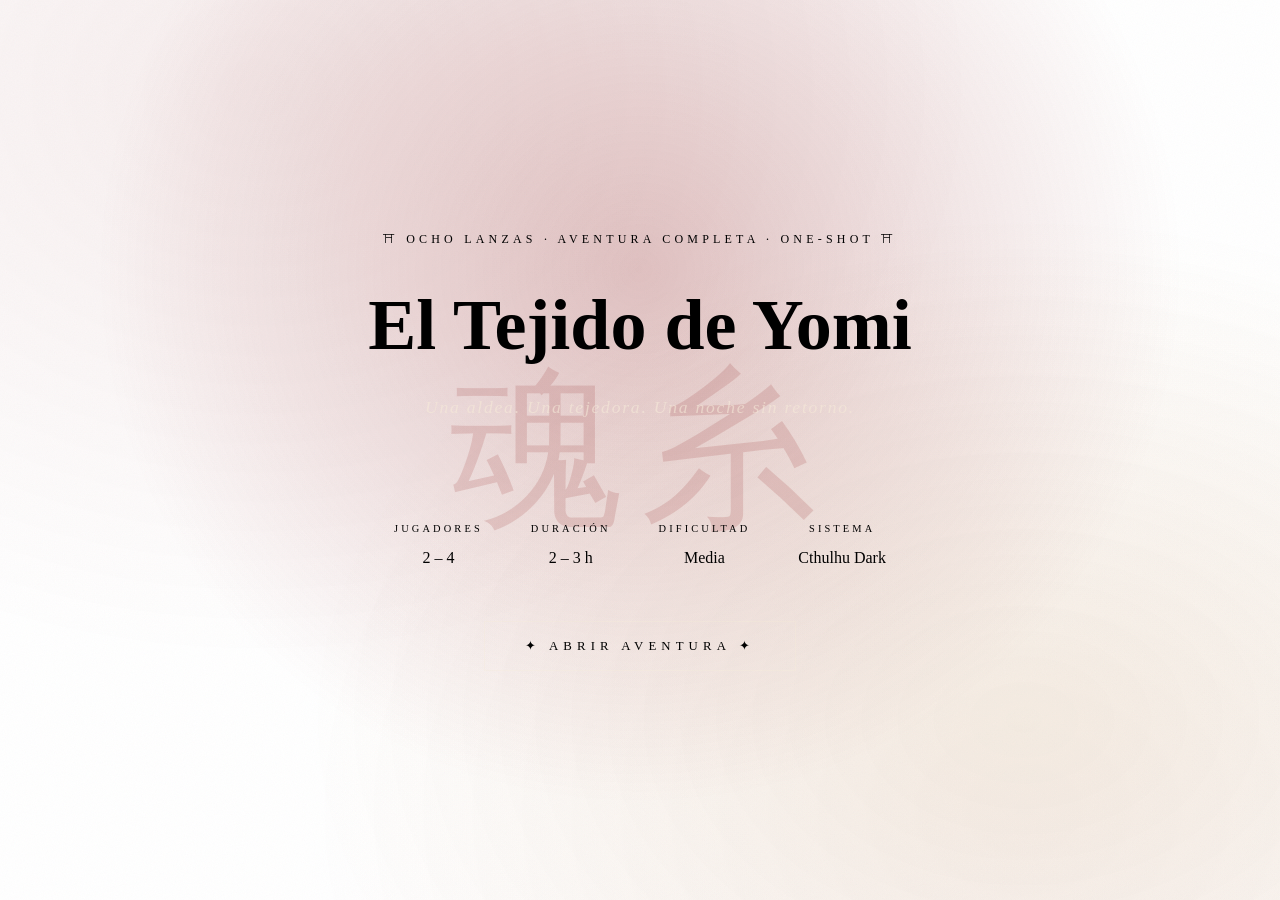
==== commit 6d8f6caa: "feat: Ocho Lanzas 0.5.0 — UX desktop, V13/V14 y saneamiento" ====
--- a/assets/adventures/el_tejido_de_yomi.html
+++ b/assets/adventures/el_tejido_de_yomi.html
@@ -5,7 +5,7 @@
 <meta name="viewport" content="width=device-width, initial-scale=1.0">
 <title>El Tejido de Yomi — Ocho Lanzas</title>
 <style>
-  @import url('https://fonts.googleapis.com/css2?family=Noto+Serif+JP:wght@300;400;700&family=Crimson+Pro:ital,wght@0,300;0,400;0,600;1,300;1,400&family=Shippori+Mincho:wght@400;700&display=swap');
+400;700&family=Crimson+Pro:ital,wght@0,300;0,400;0,600;1,300;1,400&family=Shippori+Mincho:wght@400;700&display=swap');
 
   :root {
     --ink: #1a1209;
@@ -64,7 +64,7 @@
   }
 
   .cover-kanji {
-    font-family: 'Noto Serif JP', serif;
+    font-family: "Yu Mincho", "Hiragino Mincho ProN", Georgia, serif;
     font-size: clamp(5rem, 15vw, 11rem);
     color: rgba(139,26,26,0.15);
     position: absolute;
@@ -78,7 +78,7 @@
   }
 
   .cover-badge {
-    font-family: 'Noto Serif JP', serif;
+    font-family: "Yu Mincho", "Hiragino Mincho ProN", Georgia, serif;
     font-size: 0.75rem;
     letter-spacing: 0.35em;
     color: var(--gold);
@@ -90,7 +90,7 @@
   }
 
   .cover-title {
-    font-family: 'Shippori Mincho', 'Noto Serif JP', serif;
+    font-family: 'Shippori Mincho', "Yu Mincho", "Hiragino Mincho ProN", Georgia, serif;
     font-size: clamp(2.2rem, 6vw, 4.5rem);
     color: var(--paper);
     text-align: center;
@@ -106,7 +106,7 @@
   }
 
   .cover-subtitle {
-    font-family: 'Crimson Pro', serif;
+    font-family: Georgia, "Times New Roman", serif;
     font-size: 1.1rem;
     color: rgba(245,234,216,0.6);
     text-align: center;
@@ -137,7 +137,7 @@
 
   .cover-meta-item span {
     display: block;
-    font-family: 'Noto Serif JP', serif;
+    font-family: "Yu Mincho", "Hiragino Mincho ProN", Georgia, serif;
     font-size: 0.65rem;
     letter-spacing: 0.3em;
     color: var(--gold);
@@ -159,7 +159,7 @@
   }
 
   .btn-enter {
-    font-family: 'Noto Serif JP', serif;
+    font-family: "Yu Mincho", "Hiragino Mincho ProN", Georgia, serif;
     font-size: 0.8rem;
     letter-spacing: 0.4em;
     color: var(--paper);
@@ -207,7 +207,7 @@
   .nav::-webkit-scrollbar { display: none; }
 
   .nav-logo {
-    font-family: 'Noto Serif JP', serif;
+    font-family: "Yu Mincho", "Hiragino Mincho ProN", Georgia, serif;
     color: var(--gold);
     font-size: 1.1rem;
     padding: 0 1.5rem;
@@ -219,7 +219,7 @@
   }
 
   .nav-btn {
-    font-family: 'Noto Serif JP', serif;
+    font-family: "Yu Mincho", "Hiragino Mincho ProN", Georgia, serif;
     font-size: 0.65rem;
     letter-spacing: 0.2em;
     color: rgba(245,234,216,0.55);
@@ -244,7 +244,7 @@
 
   /* ── TYPOGRAPHY ── */
   h1 {
-    font-family: 'Shippori Mincho', serif;
+    font-family: "Yu Mincho", "Hiragino Mincho ProN", Georgia, serif;
     font-size: 2.4rem;
     color: var(--ink);
     line-height: 1.2;
@@ -252,7 +252,7 @@
   }
 
   h2 {
-    font-family: 'Shippori Mincho', serif;
+    font-family: "Yu Mincho", "Hiragino Mincho ProN", Georgia, serif;
     font-size: 1.6rem;
     color: var(--red);
     margin: 2.5rem 0 1rem;
@@ -261,7 +261,7 @@
   }
 
   h3 {
-    font-family: 'Crimson Pro', serif;
+    font-family: Georgia, "Times New Roman", serif;
     font-size: 1.2rem;
     color: var(--ink);
     font-weight: 600;
@@ -279,7 +279,7 @@
   }
 
   .kicker {
-    font-family: 'Noto Serif JP', serif;
+    font-family: "Yu Mincho", "Hiragino Mincho ProN", Georgia, serif;
     font-size: 0.65rem;
     letter-spacing: 0.35em;
     color: var(--gold);
@@ -346,7 +346,7 @@
   .gm-voice::before {
     content: '🎭 VOZ DEL MÁSTER';
     font-style: normal;
-    font-family: 'Noto Serif JP', serif;
+    font-family: "Yu Mincho", "Hiragino Mincho ProN", Georgia, serif;
     font-size: 0.6rem;
     letter-spacing: 0.3em;
     color: var(--gold);
@@ -380,7 +380,7 @@
 
   .npc-tag {
     display: inline-block;
-    font-family: 'Noto Serif JP', serif;
+    font-family: "Yu Mincho", "Hiragino Mincho ProN", Georgia, serif;
     font-size: 0.6rem;
     letter-spacing: 0.2em;
     background: var(--ink);
@@ -413,7 +413,7 @@
 
   .char-sheet::after {
     content: attr(data-kanji);
-    font-family: 'Noto Serif JP', serif;
+    font-family: "Yu Mincho", "Hiragino Mincho ProN", Georgia, serif;
     font-size: 7rem;
     color: rgba(139,26,26,0.06);
     position: absolute;
@@ -425,14 +425,14 @@
   }
 
   .char-name {
-    font-family: 'Shippori Mincho', serif;
+    font-family: "Yu Mincho", "Hiragino Mincho ProN", Georgia, serif;
     font-size: 1.8rem;
     color: var(--ink);
     margin-bottom: 0.2rem;
   }
 
   .char-role {
-    font-family: 'Noto Serif JP', serif;
+    font-family: "Yu Mincho", "Hiragino Mincho ProN", Georgia, serif;
     font-size: 0.7rem;
     letter-spacing: 0.3em;
     color: var(--gold);
@@ -458,7 +458,7 @@
   }
 
   .char-stat span {
-    font-family: 'Noto Serif JP', serif;
+    font-family: "Yu Mincho", "Hiragino Mincho ProN", Georgia, serif;
     font-size: 0.58rem;
     letter-spacing: 0.25em;
     color: var(--gold);
@@ -477,7 +477,7 @@
   }
 
   .locura-track span {
-    font-family: 'Noto Serif JP', serif;
+    font-family: "Yu Mincho", "Hiragino Mincho ProN", Georgia, serif;
     font-size: 0.65rem;
     letter-spacing: 0.2em;
     text-transform: uppercase;
@@ -494,7 +494,7 @@
     justify-content: center;
     font-size: 0.7rem;
     color: var(--red);
-    font-family: 'Crimson Pro', serif;
+    font-family: Georgia, "Times New Roman", serif;
     font-weight: 600;
     cursor: pointer;
     transition: all 0.2s;
@@ -533,12 +533,12 @@
   .enemy-header h3 {
     color: white;
     margin: 0;
-    font-family: 'Shippori Mincho', serif;
+    font-family: "Yu Mincho", "Hiragino Mincho ProN", Georgia, serif;
     font-size: 1.3rem;
   }
 
   .enemy-header .enemy-tier {
-    font-family: 'Noto Serif JP', serif;
+    font-family: "Yu Mincho", "Hiragino Mincho ProN", Georgia, serif;
     font-size: 0.6rem;
     letter-spacing: 0.3em;
     color: rgba(255,255,255,0.7);
@@ -562,7 +562,7 @@
     background: rgba(139,26,26,0.4);
     border: 1px solid rgba(139,26,26,0.6);
     color: #ffcccc;
-    font-family: 'Noto Serif JP', serif;
+    font-family: "Yu Mincho", "Hiragino Mincho ProN", Georgia, serif;
     font-size: 0.6rem;
     letter-spacing: 0.15em;
     padding: 0.2rem 0.6rem;
@@ -608,7 +608,7 @@
   .scene-header:hover { background: #2a1e0f; }
 
   .scene-num {
-    font-family: 'Shippori Mincho', serif;
+    font-family: "Yu Mincho", "Hiragino Mincho ProN", Georgia, serif;
     font-size: 2rem;
     color: var(--red-light);
     line-height: 1;
@@ -623,7 +623,7 @@
   }
 
   .scene-header-text span {
-    font-family: 'Noto Serif JP', serif;
+    font-family: "Yu Mincho", "Hiragino Mincho ProN", Georgia, serif;
     font-size: 0.6rem;
     letter-spacing: 0.25em;
     color: var(--gold);
@@ -657,7 +657,7 @@
   }
 
   .rule-box .rule-title {
-    font-family: 'Noto Serif JP', serif;
+    font-family: "Yu Mincho", "Hiragino Mincho ProN", Georgia, serif;
     font-size: 0.65rem;
     letter-spacing: 0.3em;
     color: var(--gold);
@@ -682,7 +682,7 @@
   }
 
   .tracker-card h4 {
-    font-family: 'Noto Serif JP', serif;
+    font-family: "Yu Mincho", "Hiragino Mincho ProN", Georgia, serif;
     font-size: 0.65rem;
     letter-spacing: 0.25em;
     color: var(--gold);
@@ -739,7 +739,7 @@
 
   .tension-btns button {
     flex: 1;
-    font-family: 'Noto Serif JP', serif;
+    font-family: "Yu Mincho", "Hiragino Mincho ProN", Georgia, serif;
     font-size: 0.7rem;
     letter-spacing: 0.1em;
     padding: 0.4rem;
@@ -759,7 +759,7 @@
     border: 1px solid rgba(26,18,9,0.2);
     border-radius: 4px;
     padding: 0.8rem 1rem;
-    font-family: 'Crimson Pro', serif;
+    font-family: Georgia, "Times New Roman", serif;
     font-size: 1rem;
     color: var(--ink);
     resize: vertical;
@@ -813,7 +813,7 @@
   .roll-table th {
     background: var(--ink);
     color: var(--gold);
-    font-family: 'Noto Serif JP', serif;
+    font-family: "Yu Mincho", "Hiragino Mincho ProN", Georgia, serif;
     font-size: 0.62rem;
     letter-spacing: 0.25em;
     text-transform: uppercase;
@@ -830,7 +830,7 @@
   .roll-table tr:nth-child(even) td { background: rgba(26,18,9,0.03); }
 
   .dice {
-    font-family: 'Shippori Mincho', serif;
+    font-family: "Yu Mincho", "Hiragino Mincho ProN", Georgia, serif;
     font-size: 1.2rem;
     color: var(--red);
     font-weight: 700;
@@ -847,7 +847,7 @@
   }
 
   .timer-display {
-    font-family: 'Shippori Mincho', serif;
+    font-family: "Yu Mincho", "Hiragino Mincho ProN", Georgia, serif;
     font-size: 3.5rem;
     color: var(--gold-light);
     letter-spacing: 0.1em;
@@ -855,7 +855,7 @@
   }
 
   .timer-label {
-    font-family: 'Noto Serif JP', serif;
+    font-family: "Yu Mincho", "Hiragino Mincho ProN", Georgia, serif;
     font-size: 0.65rem;
     letter-spacing: 0.3em;
     color: rgba(245,234,216,0.5);
@@ -871,7 +871,7 @@
   }
 
   .timer-btns button {
-    font-family: 'Noto Serif JP', serif;
+    font-family: "Yu Mincho", "Hiragino Mincho ProN", Georgia, serif;
     font-size: 0.65rem;
     letter-spacing: 0.2em;
     padding: 0.5rem 1.2rem;
@@ -890,7 +890,7 @@
   .tag-list { display: flex; flex-wrap: wrap; gap: 0.4rem; margin: 0.5rem 0; }
 
   .tag {
-    font-family: 'Noto Serif JP', serif;
+    font-family: "Yu Mincho", "Hiragino Mincho ProN", Georgia, serif;
     font-size: 0.6rem;
     letter-spacing: 0.15em;
     background: rgba(139,26,26,0.08);
@@ -913,7 +913,7 @@
 
   .media-caption {
     padding: 0.65rem 0.9rem;
-    font-family: 'Noto Serif JP', serif;
+    font-family: "Yu Mincho", "Hiragino Mincho ProN", Georgia, serif;
     font-size: 0.62rem;
     letter-spacing: 0.18em;
     color: var(--gold);
@@ -965,7 +965,7 @@
 
   .media-placeholder strong {
     display: block;
-    font-family: 'Shippori Mincho', serif;
+    font-family: "Yu Mincho", "Hiragino Mincho ProN", Georgia, serif;
     color: var(--red);
     font-size: 1.05rem;
     margin-bottom: 0.35rem;
@@ -1013,7 +1013,7 @@
     margin: 0.2rem 0.35rem 0.2rem 0;
     padding: 0.25rem 0.55rem;
     border-radius: 999px;
-    font-family: 'Noto Serif JP', serif;
+    font-family: "Yu Mincho", "Hiragino Mincho ProN", Georgia, serif;
     font-size: 0.58rem;
     letter-spacing: 0.12em;
     text-transform: uppercase;
@@ -1063,7 +1063,7 @@
   background: rgba(255,255,255,0.45);
   border: 1px solid rgba(139,26,26,0.18);
   border-radius: 999px;
-  font-family: 'Noto Serif JP', serif;
+  font-family: "Yu Mincho", "Hiragino Mincho ProN", Georgia, serif;
   font-size: 0.72rem;
   letter-spacing: 0.08em;
   text-transform: uppercase;
@@ -1085,7 +1085,7 @@
     text-align: center;
     padding: 1.5rem;
     font-size: 0.8rem;
-    font-family: 'Noto Serif JP', serif;
+    font-family: "Yu Mincho", "Hiragino Mincho ProN", Georgia, serif;
     letter-spacing: 0.15em;
   }
 
@@ -1099,7 +1099,7 @@
 
   .tool-map-figure h3 {
     margin: 0 0 0.55rem;
-    font-family: 'Noto Serif JP', serif;
+    font-family: "Yu Mincho", "Hiragino Mincho ProN", Georgia, serif;
     font-size: 1rem;
     color: var(--ink);
   }
@@ -1194,7 +1194,7 @@
   }
 
   .tool-note h3 {
-    font-family: 'Noto Serif JP', serif;
+    font-family: "Yu Mincho", "Hiragino Mincho ProN", Georgia, serif;
     font-size: 0.72rem;
     letter-spacing: 0.18em;
     color: var(--gold);
@@ -2795,11 +2795,145 @@
     if (!ok) window.parent?.ui?.notifications?.warn?.('No se ha encontrado el enlace de Foundry para este elemento.');
   });
 }
+function toAbsoluteFoundryPath(path) {
+  if (!path || typeof path !== 'string') return '';
+  const trimmed = path.trim();
+  if (!trimmed) return '';
+  if (/^(?:https?:|data:|blob:|file:)/i.test(trimmed)) return trimmed;
+  if (trimmed.startsWith('/')) return trimmed;
+  if (/^(systems|worlds|modules|assets)\//i.test(trimmed)) return `/${trimmed}`;
+  return trimmed;
+}
+function normalizeMediaBase(path) {
+  if (!path || typeof path !== 'string') return '';
+  return toAbsoluteFoundryPath(path.trim().replace(/[?#].*$/, '').replace(/\/+$/, ''));
+}
+function getMediaBaseFromQuery() {
+  try {
+    const params = new URLSearchParams(window.location.search);
+    return normalizeMediaBase(params.get('mediaBase') || '');
+  } catch (_err) {
+    return '';
+  }
+}
+function deriveMediaBaseFromAssetPath(path) {
+  const clean = normalizeMediaBase(path);
+  if (!clean) return '';
+  const markers = [
+    '/images/scenes/',
+    '/images/characters/',
+    '/images/npcs/',
+    '/images/bakemonos/',
+    '/images/tools/',
+    '/audio/scenes/'
+  ];
+  for (const marker of markers) {
+    const idx = clean.indexOf(marker);
+    if (idx >= 0) return clean.slice(0, idx);
+  }
+  return '';
+}
+function getMediaBaseFromFoundry() {
+  try {
+    const game = window.parent?.game;
+    if (!game) return '';
+    const configured = game.settings?.get?.('ocho-lanzas', 'tejidoDeYomiMediaBase');
+    const configuredBase = normalizeMediaBase(configured || '');
+    if (configuredBase) return configuredBase;
+    const sceneCandidates = [
+      game.scenes?.find?.(s => s.getFlag?.('ocho-lanzas', 'tejidoSlug') === 'scene-prologo'),
+      game.scenes?.find?.(s => s.getFlag?.('ocho-lanzas', 'tejidoSlug') === 'scene-shimokawa'),
+      game.scenes?.find?.(s => s.getFlag?.('ocho-lanzas', 'tejidoSlug')?.startsWith?.('scene-'))
+    ].filter(Boolean);
+    for (const scene of sceneCandidates) {
+      const base = deriveMediaBaseFromAssetPath(scene?.background?.src || scene?.thumb || scene?.img);
+      if (base) return base;
+    }
+    const playlists = game.playlists?.filter?.(p => p.getFlag?.('ocho-lanzas', 'tejidoPlaylist')) ?? [];
+    for (const playlist of playlists) {
+      for (const sound of (playlist.sounds ?? [])) {
+        const base = deriveMediaBaseFromAssetPath(sound?.path);
+        if (base) return base;
+      }
+    }
+    const actors = game.actors?.filter?.(a => a.getFlag?.('ocho-lanzas', 'tejidoSlug')) ?? [];
+    for (const actor of actors) {
+      const base = deriveMediaBaseFromAssetPath(actor?.img || actor?.prototypeToken?.texture?.src);
+      if (base) return base;
+    }
+  } catch (_err) {}
+  return '';
+}
+function getResolvedMediaBase() {
+  return getMediaBaseFromQuery() || getMediaBaseFromFoundry() || '/systems/ocho-lanzas/el_tejido_de_yomi_pack_v10/assets';
+}
+function remapLegacyMediaPath(src, base) {
+  if (!src || typeof src !== 'string') return src;
+  const cleanBase = normalizeMediaBase(base);
+  if (!cleanBase) return toAbsoluteFoundryPath(src);
+  const mappings = [
+    ['../tejido-de-yomi/', '/'],
+    ['./tejido-de-yomi/', '/'],
+    ['tejido-de-yomi/', '/']
+  ];
+  for (const [prefix, replacement] of mappings) {
+    if (src.startsWith(prefix)) return `${cleanBase}${replacement}${src.slice(prefix.length)}`;
+  }
+  return toAbsoluteFoundryPath(src);
+}
+function rewriteMediaReferences(base) {
+  const cleanBase = normalizeMediaBase(base);
+  if (!cleanBase) return;
+  document.documentElement.dataset.mediaBase = cleanBase;
+  document.querySelectorAll('img[src], source[src]').forEach(el => {
+    if (!el.dataset.originalSrc) el.dataset.originalSrc = el.getAttribute('src') || '';
+    const next = remapLegacyMediaPath(el.dataset.originalSrc, cleanBase);
+    if (next && next !== el.getAttribute('src')) el.setAttribute('src', next);
+    if (el.parentElement?.tagName === 'AUDIO') el.parentElement.load?.();
+  });
+  document.querySelectorAll('.media-path, code').forEach(el => {
+    if (!el.dataset.originalText) el.dataset.originalText = el.textContent || '';
+    const nextText = el.dataset.originalText.replace(/\.\.\/tejido-de-yomi\//g, `${cleanBase}/`).replace(/(^|\s)tejido-de-yomi\//g, `$1${cleanBase}/`);
+    if (nextText !== el.textContent) el.textContent = nextText;
+  });
+}
+function retryFailedMedia(base) {
+  const cleanBase = normalizeMediaBase(base);
+  if (!cleanBase) return;
+  document.querySelectorAll('img[src]').forEach(img => {
+    const original = img.dataset.originalSrc || img.getAttribute('src') || '';
+    const next = remapLegacyMediaPath(original, cleanBase);
+    if (!next) return;
+    const placeholder = img.parentElement?.querySelector?.('.media-placeholder');
+    if (placeholder) placeholder.remove();
+    img.style.display = '';
+    img.removeAttribute('hidden');
+    img.removeAttribute('aria-hidden');
+    if (img.getAttribute('src') !== next || img.complete && img.naturalWidth === 0) {
+      img.setAttribute('src', '');
+      requestAnimationFrame(() => img.setAttribute('src', next));
+    }
+  });
+  document.querySelectorAll('audio').forEach(audio => {
+    const source = audio.querySelector('source[src]');
+    if (!source) return;
+    const original = source.dataset.originalSrc || source.getAttribute('src') || '';
+    const next = remapLegacyMediaPath(original, cleanBase);
+    if (!next) return;
+    if (source.getAttribute('src') !== next) source.setAttribute('src', next);
+    audio.load?.();
+  });
+}
 window.addEventListener('DOMContentLoaded', () => {
+  const mediaBase = getResolvedMediaBase();
+  rewriteMediaReferences(mediaBase);
   insertFoundryHub();
   insertCharacterButtons();
   enhanceFoundryLinks(document);
   bindFoundryLinkClicks(document);
+  requestAnimationFrame(() => retryFailedMedia(mediaBase));
+  window.setTimeout(() => retryFailedMedia(mediaBase), 120);
+  window.setTimeout(() => retryFailedMedia(mediaBase), 600);
 });
 </script>
 </body>
